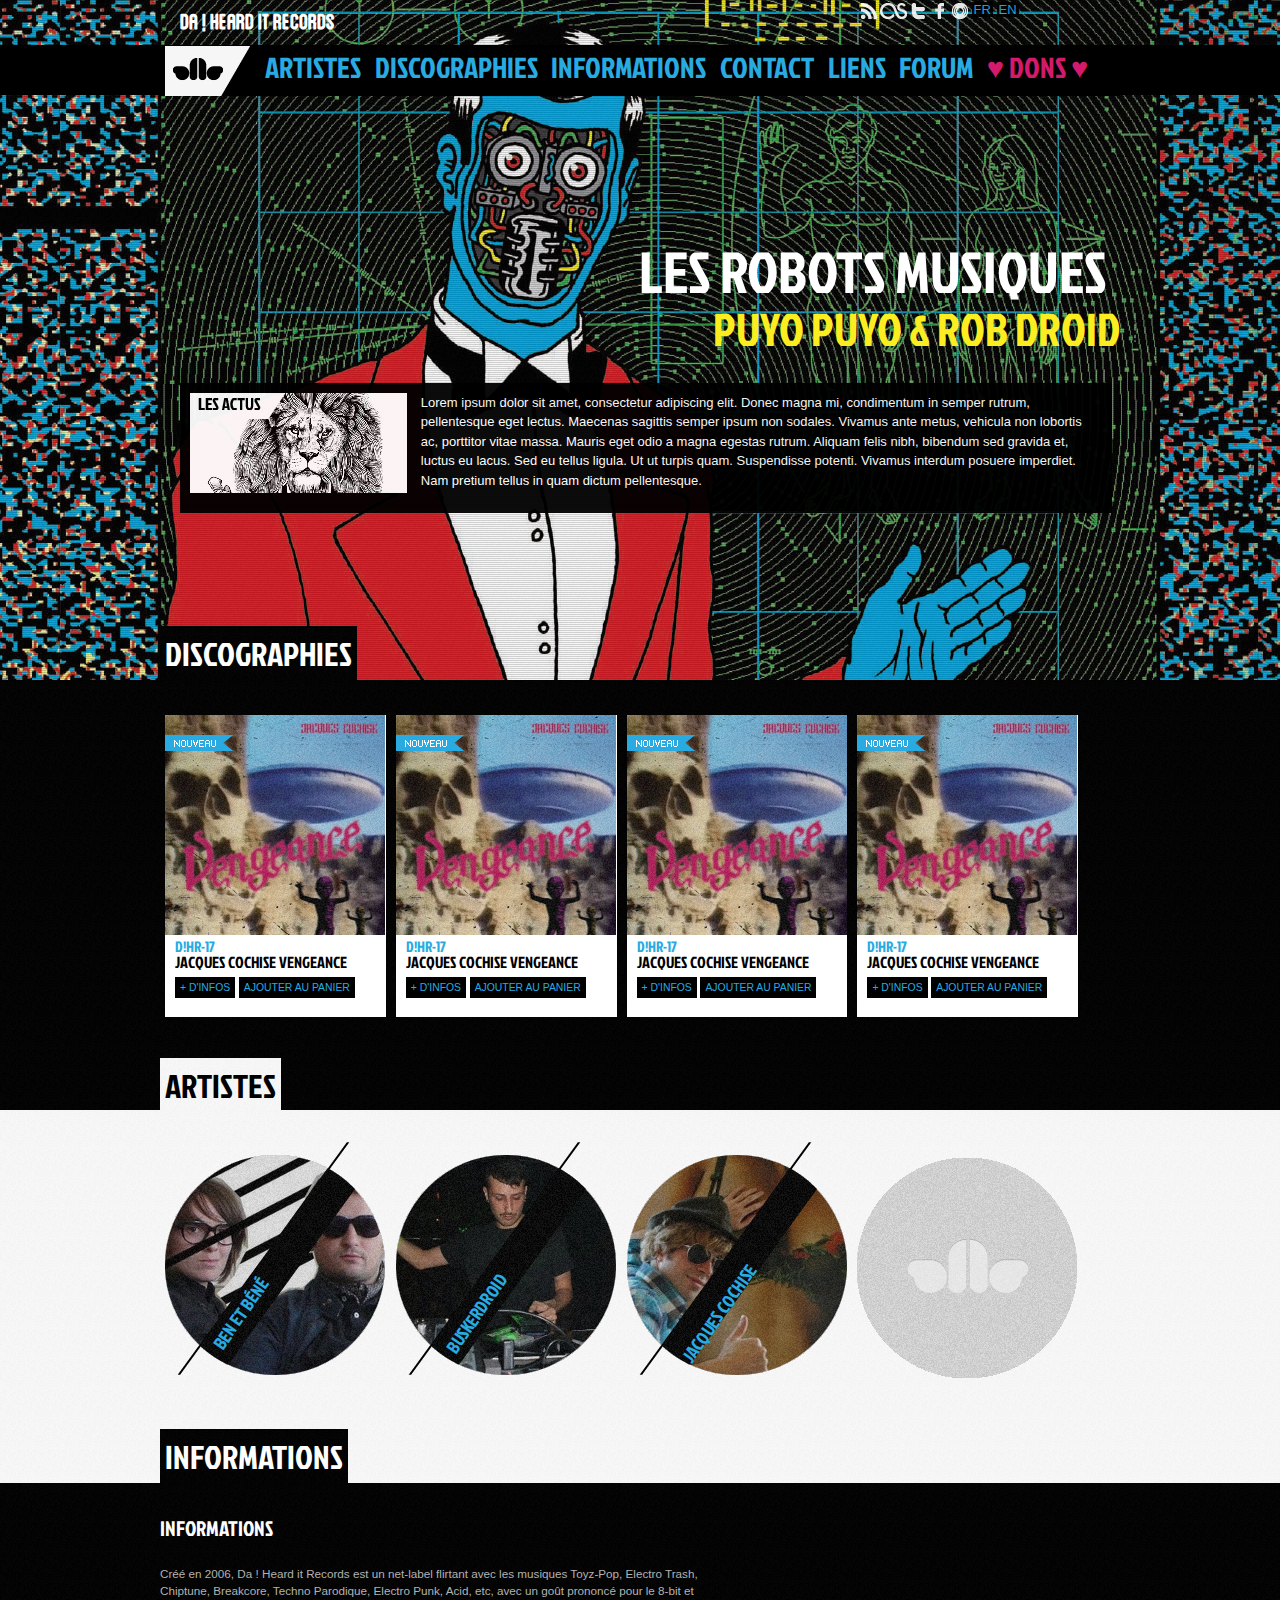
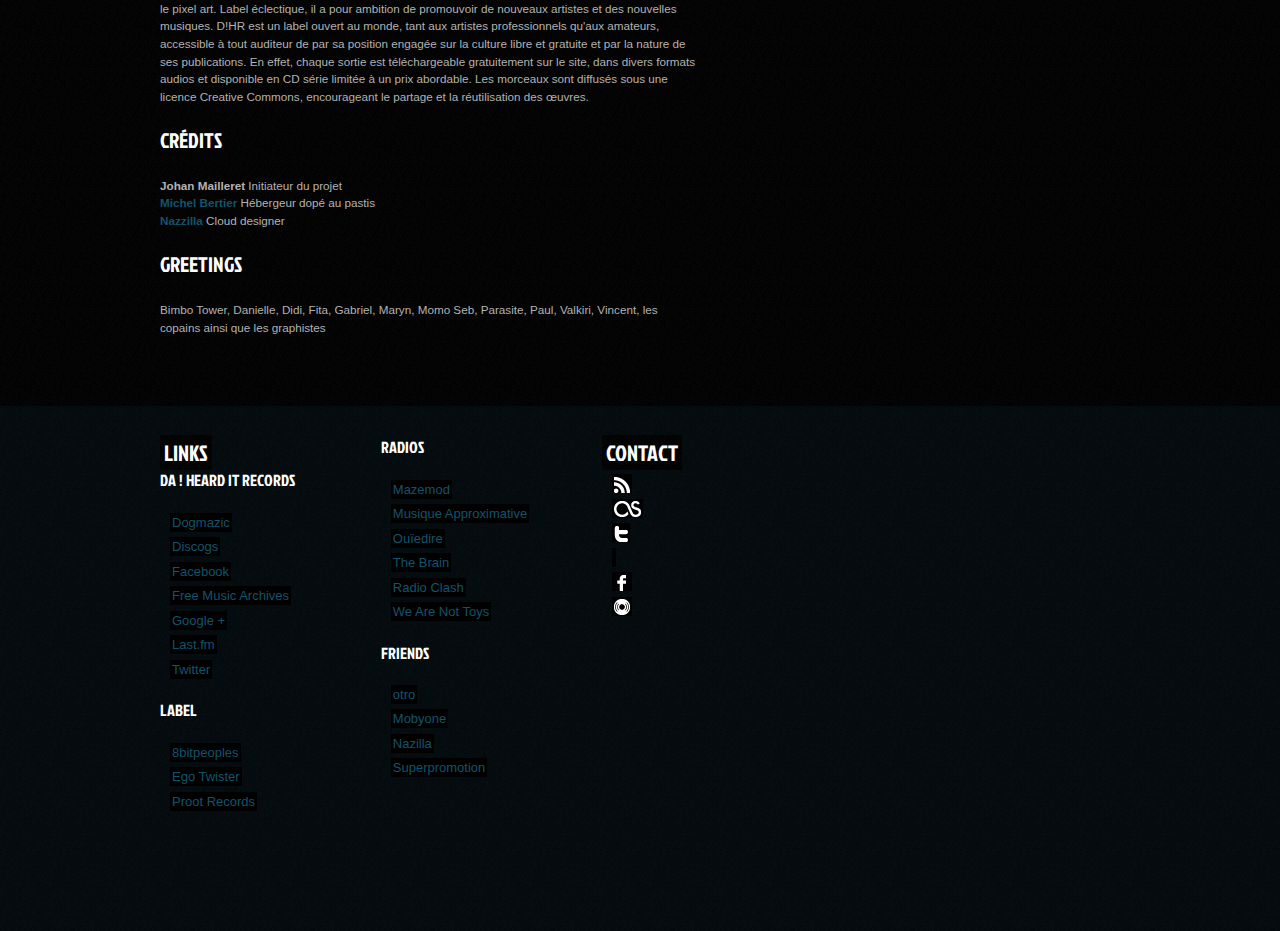
==== index.html @ 4c838727 "first_upload" ====
<!doctype html>
<!--[if lt IE 7]> <html class="no-js ie6 oldie" lang="en"> <![endif]-->
<!--[if IE 7]>    <html class="no-js ie7 oldie" lang="en"> <![endif]-->
<!--[if IE 8]>    <html class="no-js ie8 oldie" lang="en"> <![endif]-->
<!--[if gt IE 8]><!--> <html class="no-js" lang="en"> <!--<![endif]-->
<head>
	<meta charset="utf-8">
	<meta http-equiv="X-UA-Compatible" content="IE=edge,chrome=1">

	<title>Da ! Heard It Records</title>
	<meta name="description" content="">
	<meta name="author" content="">

	<meta name="viewport" content="width=device-width,initial-scale=1">

	<link rel="stylesheet" type="text/css" media="all" href="css/lib/960.gs/reset.css" />
	<link rel="stylesheet" type="text/css" media="all" href="css/lib/960.gs/text.css" />
	<link rel="stylesheet" type="text/css" media="all" href="css/lib/960.gs/fluid_grid.css" />

	<link rel="stylesheet" href="css/ananas.css">
	
	<link href='http://fonts.googleapis.com/css?family=Jockey+One' rel='stylesheet' type='text/css'>

	 <!-- prefix-free -->
    <script src="js/prefixfree.min.js"></script>

	<script src="js/libs/modernizr-2.0.6.min.js"></script>
</head>
<body>


<div class="container_12">

	<div class="grid_12 header">
		<span class="calque_header"></span>
		<div class="header_content">
			<div class="grid_9 upnav alpha">
				<h1 class="dhr"><a href="">da ! heard it records</a></h1>
			</div> <!-- .grid_9 -->
			<div class="grid_3 omega" >
				<ul class="icon">
					<li><a href=""><img src="pics/icon/img-rss.png" alt="" /></a></li>
					<li><a href=""><img src="pics/icon/img-lastfm.png" alt="" /></a></li>
					<li><a href=""><img src="pics/icon/img-twitter.png" alt="" /></a></li>
					<li><a href=""><img src="pics/icon/img-vimeo.png" alt="" /></a></li>
					<li><a href=""><img src="pics/icon/img-facebook.png" alt="" /></a></li>
					<li><a href=""><img src="pics/icon/img-panier.png" alt="" /></a></li>
					<li class="lang"><a href="">FR</a></li>
					<li class="lang"><a href="">EN</a></li>
				</ul>
			</div><!-- .grid_3 -->
		</div><!-- end of header_content -->

				<div class="clear"></div><!-- end of clear -->

			<div class="grid_12 navbar">
				<div class="navbar_content">
					<ul>
						<li><a href="">	<img src="pics/logo/logo-dhr.png" alt="logo" />	</li>
						<li><a href="">Artistes</a></li>
						<li><a href="">Discographies</a></li>
						<li><a href="">Informations</a></li>
						<li><a href="">Contact</a></li>
						<li><a href="">Liens</a></li>
						<li><a href="">Forum</a></li>
						<li class="donate"><a href="">&hearts; Dons &hearts; </a></li>
					</ul>
				</div><!-- end of .navbar_content -->

				<div class="grid_12 big_news">
					<div class="header_content">
						<h1><a href="">Les Robots Musiques</a></h1>
						<h2><a href="">Puyo Puyo &amp; Rob Droid</a></h2>
					</div><!-- header_content -->
				</div><!-- end of big_news -->
					<div class="header_content">

				<div class="grid_3 pics_micronews">

				<p><a href=""><img src="pics/micronews/1.jpg" alt="" /></a></p>
				</div><!-- end of pics_micronews -->

				<div class="grid_9 descr_micronews">
				<p>Lorem ipsum dolor sit amet, consectetur adipiscing elit. Donec magna mi, condimentum in semper rutrum, pellentesque eget lectus. Maecenas sagittis semper ipsum non sodales. Vivamus ante metus, vehicula non lobortis ac, porttitor vitae massa. Mauris eget odio a magna egestas rutrum. Aliquam felis nibh, bibendum sed gravida et, luctus eu lacus. Sed eu tellus ligula. Ut ut turpis quam. Suspendisse potenti. Vivamus interdum posuere imperdiet. Nam pretium tellus in quam dictum pellentesque.
				</p>
				</div><!-- end of descr_micronews -->
					</div><!-- header_content -->

			</div><!-- end of grid_11 .navbar -->
	</div> <!-- end of header -->

<div class="clear"></div> 

	<div class="grid_12 category_releases">
		<div class="category_content">
			<h1>Discographies</h1>
		</div><!-- end of category contents -->	
	</div><!-- end of category -->

<div class="clear"></div> 

<div class="grid_12 discogs">			  
	<div class="discogs_content">
		<div class="grid_3 discogs_show alpha">
			 <span class="calque_releases"> </span>
			<img src="pics/icon/nouveau.png" alt="" class="newrelease"/>	
			<img src="pics/artwork/thumb_01.png" alt=""/>
		<h1><a href="">D!HR-17</a></h1>
		<h2><a href="">Jacques Cochise Vengeance</a></h2>
			<ul class="button">
				<li><a href="">+ D'infos</a></li>
				<li><a href="">Ajouter Au Panier</a></li>
			</ul>
		</div><!-- end of grid_3 .release -->

		<div class="grid_3 discogs_show alpha">
     		<span class="calque_releases"> </span>
			<img src="pics/icon/nouveau.png" alt="" class="newrelease"/>	
			<img src="pics/artwork/thumb_01.png" alt=""/>
		<h1><a href="">D!HR-17</a></h1>
		<h2><a href="">Jacques Cochise Vengeance</a></h2>
			<ul class="button">
				<li><a href="">+ D'infos</a></li>
				<li><a href="">Ajouter Au Panier</a></li>
			</ul>
		</div><!-- end of grid_3 .release -->

		<div class="grid_3 discogs_show alpha">
     		<span class="calque_releases"> </span>
			<img src="pics/icon/nouveau.png" alt="" class="newrelease"/>	
			<img src="pics/artwork/thumb_01.png" alt=""/>
		<h1><a href="">D!HR-17</a></h1>
		<h2><a href="">Jacques Cochise Vengeance</a></h2>
			<ul class="button">
				<li><a href="">+ D'infos</a></li>
				<li><a href="">Ajouter Au Panier</a></li>
			</ul>
		</div><!-- end of grid_3 .release -->
		<div class="grid_3 discogs_show alpha">
     		 <span class="calque_releases"> </span>
			<img src="pics/icon/nouveau.png" alt="" class="newrelease"/>	
			<img src="pics/artwork/thumb_01.png" alt=""/>
		<h1><a href="">D!HR-17</a></h1>
		<h2><a href="">Jacques Cochise Vengeance</a></h2>
			<ul class="button">
				<li><a href="">+ D'infos</a></li>
				<li><a href="">Ajouter Au Panier</a></li>
			</ul>
		</div><!-- end of grid_3 .release -->

	</div><!-- end of discogs_content -->
</div><!-- end of discogs -->


<div class="grid_12 category_artists">
	<div class="category_content">
		<h1>Artistes</h1>
	</div><!-- end of category_contents -->	
</div><!-- end of category -->

<div class="grid_12 artists">
	<div class="artists_content">
		<div class="grid_3 artists_show">
 			<span class="calque_artists"> </span>
			<img src="pics/artists/benetbene.jpg" alt="" class="artists_photos" />
			<p class="artists_title"><a href="">Ben Et Béné</a></p>
		</div><!-- end of grid_3 -->

		<div class="grid_3 artists_show">
 			<span class="calque_artists"> </span>
			<img src="pics/artists/buskerdroid.jpg" alt="" class="artists_photos" />
			<p class="artists_title"><a href="">Buskerdroid</a></p>
		</div><!-- end of grid_3 -->

		<div class="grid_3 artists_show">
 			<span class="calque_artists"> </span>
			<img src="pics/artists/cochise.jpg" alt="" class="artists_photos" />
			<p class="artists_title"><a href="">Jacques Cochise</a></p>
		</div><!-- end of grid_3 -->

		<div class="grid_3 artists_show">
 		 			<img src="pics/artists/img-artist-default.png" alt=""   />
		</div><!-- end of grid_3 -->
	</div><!-- enf of artists content -->
</div><!-- end of artists -->


<div class="grid_12 category_infos">
	<div class="category_content">
		<h1>Informations</h1>
	</div><!-- end of category_contents -->	
</div><!-- end of category -->

<div class="grid_12 infos">
	
	<div class="infos_content">

	<div class="grid_7 infos_descr">
		<h1>Informations</h1>
			<p>
				Créé en 2006, Da ! Heard it Records est un net-label flirtant avec les musiques Toyz-Pop, Electro Trash, Chiptune, Breakcore, Techno Parodique, Electro Punk, Acid, etc, avec un goût prononcé pour le 8-bit et le pixel art.
Label éclectique, il a pour ambition de promouvoir de nouveaux artistes et des nouvelles musiques. D!HR est un label ouvert au monde, tant aux artistes professionnels qu'aux amateurs, accessible à tout auditeur de par sa position engagée sur la culture libre et gratuite et par la nature de ses publications.
En effet, chaque sortie est téléchargeable gratuitement sur le site, dans divers formats audios et disponible en CD série limitée à un prix abordable. Les morceaux sont diffusés sous une licence Creative Commons, encourageant le partage et la réutilisation des œuvres.

			</p>
	
		<h2>Crédits</h2>
			<ul>
				<li><strong>Johan Mailleret</strong> Initiateur du projet  </li>
				<li><strong><a href="http://pastis-hosting.net">Michel Bertier</a></strong> H&eacute;bergeur dopé au pastis </li>
				<li><strong><a href="http://www.nazzilla">Nazzilla</a></strong> Cloud designer</li>
			</ul>
		<h3>Greetings</h3>
		<p>Bimbo Tower, Danielle, Didi, Fita, Gabriel, Maryn, Momo Seb, Parasite, Paul, Valkiri, Vincent, les copains ainsi que les graphistes
		</p>
			</div><!-- end of .infos_descr -->

		<div class="grid_5 infos_vids">
			<iframe src="http://player.vimeo.com/video/5997914?byline=0&amp;portrait=0" width="350" height="300" class="border-vids" frameborder="0"></iframe>
		</div><!-- end of infos_vids -->
	</div><!-- end of .infos-->
</div><!-- end of .infos content -->


<div class="grid_12 footer">
	
	<div class="footer_content">

	<div class="grid_3 links">

	<h1>Links</h1>
 	<h2>Da ! Heard It Records</h2>
 	
 	<ul>
 		<li><a href="">Dogmazic</a></li>
 		<li><a href="">Discogs</a></li>
 		<li><a href="">Facebook</a></li>
 		<li><a href="">Free Music Archives</a></li>
 		<li><a href="">Google +</a></li>
 		<li><a href="">Last.fm</a></li>
 		<li><a href="">Twitter</a></li>
 	</ul>
    
     	<h2>Label</h2>
 	
 	<ul>
 		<li><a href="">8bitpeoples</a></li>
 		<li><a href="">Ego Twister </a></li>
 		<li><a href="">Proot Records</a></li>
 	
 	</ul>

	</div><!-- end of links -->

	<div class="grid_3 links">

 	<h2>Radios</h2>
 	
 	<ul>
 		<li><a href="">Mazemod</a></li>
 		<li><a href="">Musique Approximative</a></li>
 		<li><a href="">Ouïedire</a></li>
 		<li><a href="">The Brain</a></li>
 		<li><a href="">Radio Clash</a></li>
 		<li><a href="">We Are Not Toys</a></li>
 	</ul>
    
     	<h2>Friends</h2>
 	
 	<ul>
 		<li><a href="">otro</a></li>
 		<li><a href="">Mobyone</a></li>
 		<li><a href="">Nazilla </a></li>
 		<li><a href="">Superpromotion </a></li>
 	</ul>

	</div><!-- end of links -->

	<div class="grid_6 contact">
 	<h1>Contact</h1>
 	<ul class="footer_icon">
					<li><a href=""><img src="pics/icon/img-rss.png" alt="" /></a></li>
					<li><a href=""><img src="pics/icon/img-lastfm.png" alt="" /></a></li>
					<li><a href=""><img src="pics/icon/img-twitter.png" alt="" /></a></li>
					<li><a href=""><img src="pics/icon/img-vimeo.png" alt="" /></a></li>
					<li><a href=""><img src="pics/icon/img-facebook.png" alt="" /></a></li>
					<li><a href=""><img src="pics/icon/img-panier.png" alt="" /></a></li>
			
				</ul>
	</div><!-- end of .contact -->


	</div><!-- end of .footer_content -->
</div><!-- end of footer -->

</div><!-- end of container 12s -->

				  				  
</div>
<script src="//ajax.googleapis.com/ajax/libs/jquery/1.7.1/jquery.min.js"></script>
<script>window.jQuery || document.write('<script src="js/libs/jquery-1.7.1.min.js"><\/script>')</script>

<!-- scripts concatenated and minified via ant build script-->
<script src="js/plugins.js"></script>
<script src="js/script.js"></script>
<!-- end scripts-->

<script>
	var _gaq=[['_setAccount','UA-XXXXX-X'],['_trackPageview']]; // Change UA-XXXXX-X to be your site's ID
	(function(d,t){var g=d.createElement(t),s=d.getElementsByTagName(t)[0];g.async=1;
	g.src=('https:'==location.protocol?'//ssl':'//www')+'.google-analytics.com/ga.js';
	s.parentNode.insertBefore(g,s)}(document,'script'));
</script>

<!--[if lt IE 7 ]>
	<script src="//ajax.googleapis.com/ajax/libs/chrome-frame/1.0.2/CFInstall.min.js"></script>
	<script>window.attachEvent("onload",function(){CFInstall.check({mode:"overlay"})})</script>
<![endif]-->

</body>
</html>
---- css/lib/960.gs/text.css ----
/*
  960 Grid System ~ Text CSS.
  Learn more ~ http://960.gs/

  Licensed under GPL and MIT.
*/

/* `Basic HTML
----------------------------------------------------------------------------------------------------*/

body {
  font: 13px/1.5 'Helvetica Neue', Arial, 'Liberation Sans', FreeSans, sans-serif;
}

pre,
code {
  font-family: 'DejaVu Sans Mono', Menlo, Consolas, monospace;
}

hr {
  border: 0 #ccc solid;
  border-top-width: 1px;
  clear: both;
  height: 0;
}

/* `Headings
----------------------------------------------------------------------------------------------------*/

h1 {
  font-size: 25px;
}

h2 {
  font-size: 23px;
}

h3 {
  font-size: 21px;
}

h4 {
  font-size: 19px;
}

h5 {
  font-size: 17px;
}

h6 {
  font-size: 15px;
}

/* `Spacing
----------------------------------------------------------------------------------------------------*/

ol {
  list-style: decimal;
}

ul {
  list-style: disc;
}

li {
  margin-left: 30px;
}

p,
dl,
hr,
h1,
h2,
h3,
h4,
h5,
h6,
ol,
ul,
pre,
table,
address,
fieldset,
figure {
  margin-bottom: 20px;
}
---- css/lib/960.gs/fluid_grid.css ----
/*
	Variable Grid System (Fluid Version).
	Learn more ~ http://www.spry-soft.com/grids/
	Based on 960 Grid System - http://960.gs/ & 960 Fluid - http://www.designinfluences.com/

	Licensed under GPL and MIT.
*/


/* Containers
----------------------------------------------------------------------------------------------------*/
.container_12 {
	width: 100%;
	margin-left: 0%;
	margin-right: 0%;
}

/* Grid >> Global
----------------------------------------------------------------------------------------------------*/

.grid_1,
.grid_2,
.grid_3,
.grid_4,
.grid_5,
.grid_6,
.grid_7,
.grid_8,
.grid_9,
.grid_10,
.grid_11,
.grid_12 {
	display:inline;
	float: left;
	position: relative;
margin-left:0;
margin-right:0;}

/* Grid >> Children (Alpha ~ First, Omega ~ Last)
----------------------------------------------------------------------------------------------------*/

.alpha {
	margin-left: 0;
}

.omega {
	margin-right: 0;
}

/* Grid >> 12 Columns
----------------------------------------------------------------------------------------------------*/


.container_12 .grid_1 {
	width:6.333%;
}

.container_12 .grid_2 {
	width:14.667%;
}

.container_12 .grid_3 {
	width:23.0%;
}

.container_12 .grid_4 {
	width:31.333%;
}

.container_12 .grid_5 {
	width:39.667%;
}

.container_12 .grid_6 {
	width:48.0%;
}

.container_12 .grid_7 {
	width:56.333%;
}

.container_12 .grid_8 {
	width:64.667%;
}

.container_12 .grid_9 {
	width:73.0%;
}

.container_12 .grid_10 {
	width:81.333%;
}

.container_12 .grid_11 {
	width:89.667%;
}

.container_12 .grid_12 {
	width:100%;
}



/* Prefix Extra Space >> 12 Columns
----------------------------------------------------------------------------------------------------*/


.container_12 .prefix_1 {
	padding-left:8.333%;
}

.container_12 .prefix_2 {
	padding-left:16.667%;
}

.container_12 .prefix_3 {
	padding-left:25.0%;
}

.container_12 .prefix_4 {
	padding-left:33.333%;
}

.container_12 .prefix_5 {
	padding-left:41.667%;
}

.container_12 .prefix_6 {
	padding-left:50.0%;
}

.container_12 .prefix_7 {
	padding-left:58.333%;
}

.container_12 .prefix_8 {
	padding-left:66.667%;
}

.container_12 .prefix_9 {
	padding-left:75.0%;
}

.container_12 .prefix_10 {
	padding-left:83.333%;
}

.container_12 .prefix_11 {
	padding-left:91.667%;
}



/* Suffix Extra Space >> 12 Columns
----------------------------------------------------------------------------------------------------*/


.container_12 .suffix_1 {
	padding-right:8.333%;
}

.container_12 .suffix_2 {
	padding-right:16.667%;
}

.container_12 .suffix_3 {
	padding-right:25.0%;
}

.container_12 .suffix_4 {
	padding-right:33.333%;
}

.container_12 .suffix_5 {
	padding-right:41.667%;
}

.container_12 .suffix_6 {
	padding-right:50.0%;
}

.container_12 .suffix_7 {
	padding-right:58.333%;
}

.container_12 .suffix_8 {
	padding-right:66.667%;
}

.container_12 .suffix_9 {
	padding-right:75.0%;
}

.container_12 .suffix_10 {
	padding-right:83.333%;
}

.container_12 .suffix_11 {
	padding-right:91.667%;
}



/* Push Space >> 12 Columns
----------------------------------------------------------------------------------------------------*/


.container_12 .push_1 {
	left:8.333%;
}

.container_12 .push_2 {
	left:16.667%;
}

.container_12 .push_3 {
	left:25.0%;
}

.container_12 .push_4 {
	left:33.333%;
}

.container_12 .push_5 {
	left:41.667%;
}

.container_12 .push_6 {
	left:50.0%;
}

.container_12 .push_7 {
	left:58.333%;
}

.container_12 .push_8 {
	left:66.667%;
}

.container_12 .push_9 {
	left:75.0%;
}

.container_12 .push_10 {
	left:83.333%;
}

.container_12 .push_11 {
	left:91.667%;
}



/* Pull Space >> 12 Columns
----------------------------------------------------------------------------------------------------*/


.container_12 .pull_1 {
	left:-8.333%;
}

.container_12 .pull_2 {
	left:-16.667%;
}

.container_12 .pull_3 {
	left:-25.0%;
}

.container_12 .pull_4 {
	left:-33.333%;
}

.container_12 .pull_5 {
	left:-41.667%;
}

.container_12 .pull_6 {
	left:-50.0%;
}

.container_12 .pull_7 {
	left:-58.333%;
}

.container_12 .pull_8 {
	left:-66.667%;
}

.container_12 .pull_9 {
	left:-75.0%;
}

.container_12 .pull_10 {
	left:-83.333%;
}

.container_12 .pull_11 {
	left:-91.667%;
}




/* Clear Floated Elements
----------------------------------------------------------------------------------------------------*/

/* http://sonspring.com/journal/clearing-floats */

.clear {
	clear: both;
	display: block;
	overflow: hidden;
	visibility: hidden;
	width: 0;
	height: 0;
}

/* http://perishablepress.com/press/2008/02/05/lessons-learned-concerning-the-clearfix-css-hack */

.clearfix:after {
	clear: both;
	content: ' ';
	display: block;
	font-size: 0;
	line-height: 0;
	visibility: hidden;
	width: 0;
	height: 0;
}

.clearfix {
	display: inline-block;
}

* html .clearfix {
	height: 1%;
}

.clearfix {
	display: block;
}
---- css/ananas.css ----
@font-face {
  font-family: 'Blanch Caps';
  src: url('../typo/blanch_caps.ttf');
}

body {
  padding:0px;

}

/*
 * Template 
 **********************/

.header 
 {
  background-image:url("../pics/bg_header/01.jpg");
  background-position: center center;
  background-repeat: repeat;
  width: 100%;
  height:680px;
 }
 
 .calque_header
 {
  background-image:url("../pics/pattern/pat-header.png");
  background-repeat: repeat;
  width: 100%;
  height:680px;
    position:absolute;

 }

.discogs
 {
   background-image:url(../pics/pattern/pat-bg.png);
   background-repeat:repeat;
   background-color:#000;
   padding:30px 0px 40px 0px;
  }


 .artists
 {
 background-image:url(../pics/pattern/pat-bg.png);
 background-repeat:repeat;
 background-color:#fff;
 padding:30px 0px 100px 0px;
 }
 .infos
 {
 background-image:url(../pics/pattern/pat-bg.png);
 background-repeat:repeat;
 background-color:#000;
padding:30px 0px 50px 0px;
 }


 .footer
  {
 background-image:url(../pics/pattern/pat-foot.png);
 background-repeat:repeat;
 background-color:#000;
padding:30px 0px 100px 0px;
 }

 .discogs_content, .artists_content,  .header_content, .category_content,.navbar_content,.infos_content,.footer_content
{
  width:960px;
  margin-left: auto;
  margin-right: auto;
} 


/*
 * NAVBAR 
 *******************************/
 /* upnav */
.icon li 
 {
  display:inline;
  padding:0px;
  margin:0px;
  opacity:0.9;
 }
.icon li:hover {opacity:1;}

 ul.icon 
 {
  margin-top:10px;
    display:inline;

 }

.upnav a 
 {
  color:#FFF;
  text-decoration:none;
  margin-bottom:-10px;
  font-family: arial, verdana, sans-serif;
 }

.upnav h1 a
 {
  font-family: 'Blanch Caps', sans-serif;
  color:#FFF;
  font-size:1.2em;
  margin-left:20px;
 }

.lang 
 {
 background-color:#000;
 }
 
.lang a 
 {
 color: #29ABE2;
 text-decoration:none;
  padding:2px;

 }
 
.navbar 
  {
    width:100%!important;
    background-color:#000;
    height:50px;
    margin-top:-20px;
  }

.navbar ul 
 {
  background-color:#000;
 }
  
.navbar li
 {
  color:#29ABE2;
  font-size:2.25em;
  list-style-type:none;
  display:inline;
  margin:5px;
   font-family: 'Jockey One', sans-serif;

 }

.navbar a 
 {
  color:#29ABE2;
  text-decoration:none;
  text-transform:uppercase;
 }
 
.logo
 {
margin:0 ;
padding:0;  background-color:#000;
 }
 
.donate 
{
}
.donate a
 {
  color:#ea1D78;
  opacity:0.9;
 }
.donate a:hover  {opacity:1;}

/*
 *  BIG NEWS
 *************************/
 
 .big_news 
 {
 font-family: 'Jockey One', sans-serif;
 text-align:right;
margin-top:112px;}

 .big_news a 
 {
 text-decoration:none;
 }

 .big_news h1 
 {margin-bottom:-20px; margin-right:13px!important;
}

 .big_news h1 a 
 {
 color:#FFF;
 font-size:2.3em;
 font-weight:lighter;
 }
 
 .big_news h2 a 
 {

 color:#fced20;
 font-size:2em;
  font-weight:lighter;

 }

/*
  * MICRONEWS
  *******************/
  
  .pics_micronews 
  {
  margin-left:20px;
  background-color:#000;
  opacity:0.95;
  padding:5px 5px 0px 5px;
  }

  .pics_micronews img 
  {
    margin:5px 5px 0px 5px;
  }
  
  .descr_micronews p
  {
  background-color:#000;
  opacity:0.95;
  color:#FFF;
  padding:10px;
  min-height:110px;
  }

/*
  * DISCOGS 
  ********************/

.category_artists
 {
  background-color:#000;
  background-image:url(../pics/pattern/pat-bg.png);
  background-repeat:repeat;
 }  

.category_releases,.category_infos  
  {
   background-color:transparent;
   margin-top:-50px!important;

  }

.category_artists h1,
.category_releases h1,
.category_infos h1
 {
   font-family: 'Jockey One', sans-serif;
   font-size:2.5em!important;
   font-weight:lighter;
   background-image:url(../pics/pattern/pat-bg.png);
   background-repeat:repeat;
   display:inline;
   padding:5px;
   text-transform:uppercase;
 }
  
.category_artists h1
  {
   background-color:#FFF;
   color:#000;
  }

.category_releases h1,
.category_infos h1
  {
   background-color:#000;
   color:#FFF;
  }

.discogs_show,.artists_show
 {
  font-weight:none;
    margin:5px;
 }
 .discogs_show
 {
    background-color:#FFF;

 }

.discogs_show h1 
 {
  padding:0px;
  margin:0px 0px -10px 0px;
 }
  
.newrelease 
 {
  background-repeat:no-repeat;
  height:16px;
  width:68px;
  position: absolute;
  margin-top:20px;
 }
  


.calque_releases
 {
  position:absolute;
  height:220px;
  width:220px;
  background-image:url("../pics/releases/img-release.png");
 }
 .calque_releases:hover
 {
    background-image:url("../pics/releases/img-release-hover.png");

 }

.discogs_show h1 
{  margin-top:-10px;
  padding:0px 0px 0px 10px;
}
.discogs_show h2 
{  margin-top:-20px;
  padding:0px 0px 0px 10px;
}

.discogs_show h1 a 
 {
  color:#29ABE2;
  text-decoration:none;
  font-size:0.6em;
  text-transform:uppercase;
  font-weight:normal;
   font-family: 'Jockey One', sans-serif;

 }
  
.discogs_show h2 a 
 {
  color:#000;
  text-decoration:none;
  font-size:0.7em;
  text-transform:uppercase;
  margin-top:-5px;
  font-weight:normal;
  font-family: 'Jockey One', sans-serif;

 }

ul.button 
 {
  margin-top:-20px;
  margin-left:10px;
 }
  
.button li
 {
   display:inline;
   padding:0px;
   margin:0px;
  }

.button li a 
 {
  background-color:#000;
  color:#29ABE2;
  text-decoration:none;
  padding:5px;
  font-weight:normal;
  font-size:0.8em;
  text-transform:uppercase;
 }

/* artists */

.artists_photos
  {
   border-radius:200px;
   margin-top:10px;
  }


.artists_title a
{
  color:#29ABE2; 
  text-transform:uppercase;
  text-decoration:none; 
}

p.artists_title 
  {
    position: absolute;
    font-size:1.4em;
    font-weight:lighter;
    font-family: 'Jockey One', sans-serif;
    margin-top:-75px;
    margin-left:35px;
    transform:rotate(-55deg);

  }

.calque_artists 
  {
    position:absolute;
    height:233px;
    width:220px;
    margin-top:-3px!important;
    background-image:url("../pics/artists/img-artist.png");
  }

.calque_artists:hover
  {
    background-image:url("../pics/artists/img-artist-hover.png");
  }

/* INFOS */
  
.infos_descr h1,
.infos_descr h2,
.infos_descr h3,
.infos_descr h4
{
  color:#FFF;
  font-family: 'Jockey One', sans-serif;
  font-size:1.8em;
font-weight:normal;
text-transform:uppercase;
}
.infos_descr 
{

  color:#b2b2b2;    font-family: "Arial", Helvetica, sans-serif;
  font-size:0.9em;
  text-align:left;
}
.infos_descr li 
{list-style-type:none;
  margin-left:0px;
}
.infos_descr a
{
  color:#12546c;
  text-decoration:none;
}
.infos_vids
{
 margin-left:20px;
}

/*
 * footer 
 *********************/

.footer_content h1, .footer_content h2 
{
  font-weight:normal;
  text-transform:uppercase;
  font-family: 'Jockey One', sans-serif;
  } 

  .footer_content h2
 {
  color:#FFF;
  font-size:1.2em;
 } 

 .footer_content h1 
 {
 color:#FFF;
 font-size:1.7em;
 background-color:#000;
    background-image:url(../pics/pattern/pat-bg.png);
   background-repeat:repeat;
   display:inline;
   padding:2px 4px 2px 4px;
 }

 .footer_content ul, li 
 {
  list-style-type:none;
 }

 .footer_content li 
{
    margin:5px 0px 5px 0px;
    padding-left:10px;
}
 .footer_content li a 
 {
  color:#12546C;
  background-color:#000;
  padding:2px;

  text-decoration:none;
 }
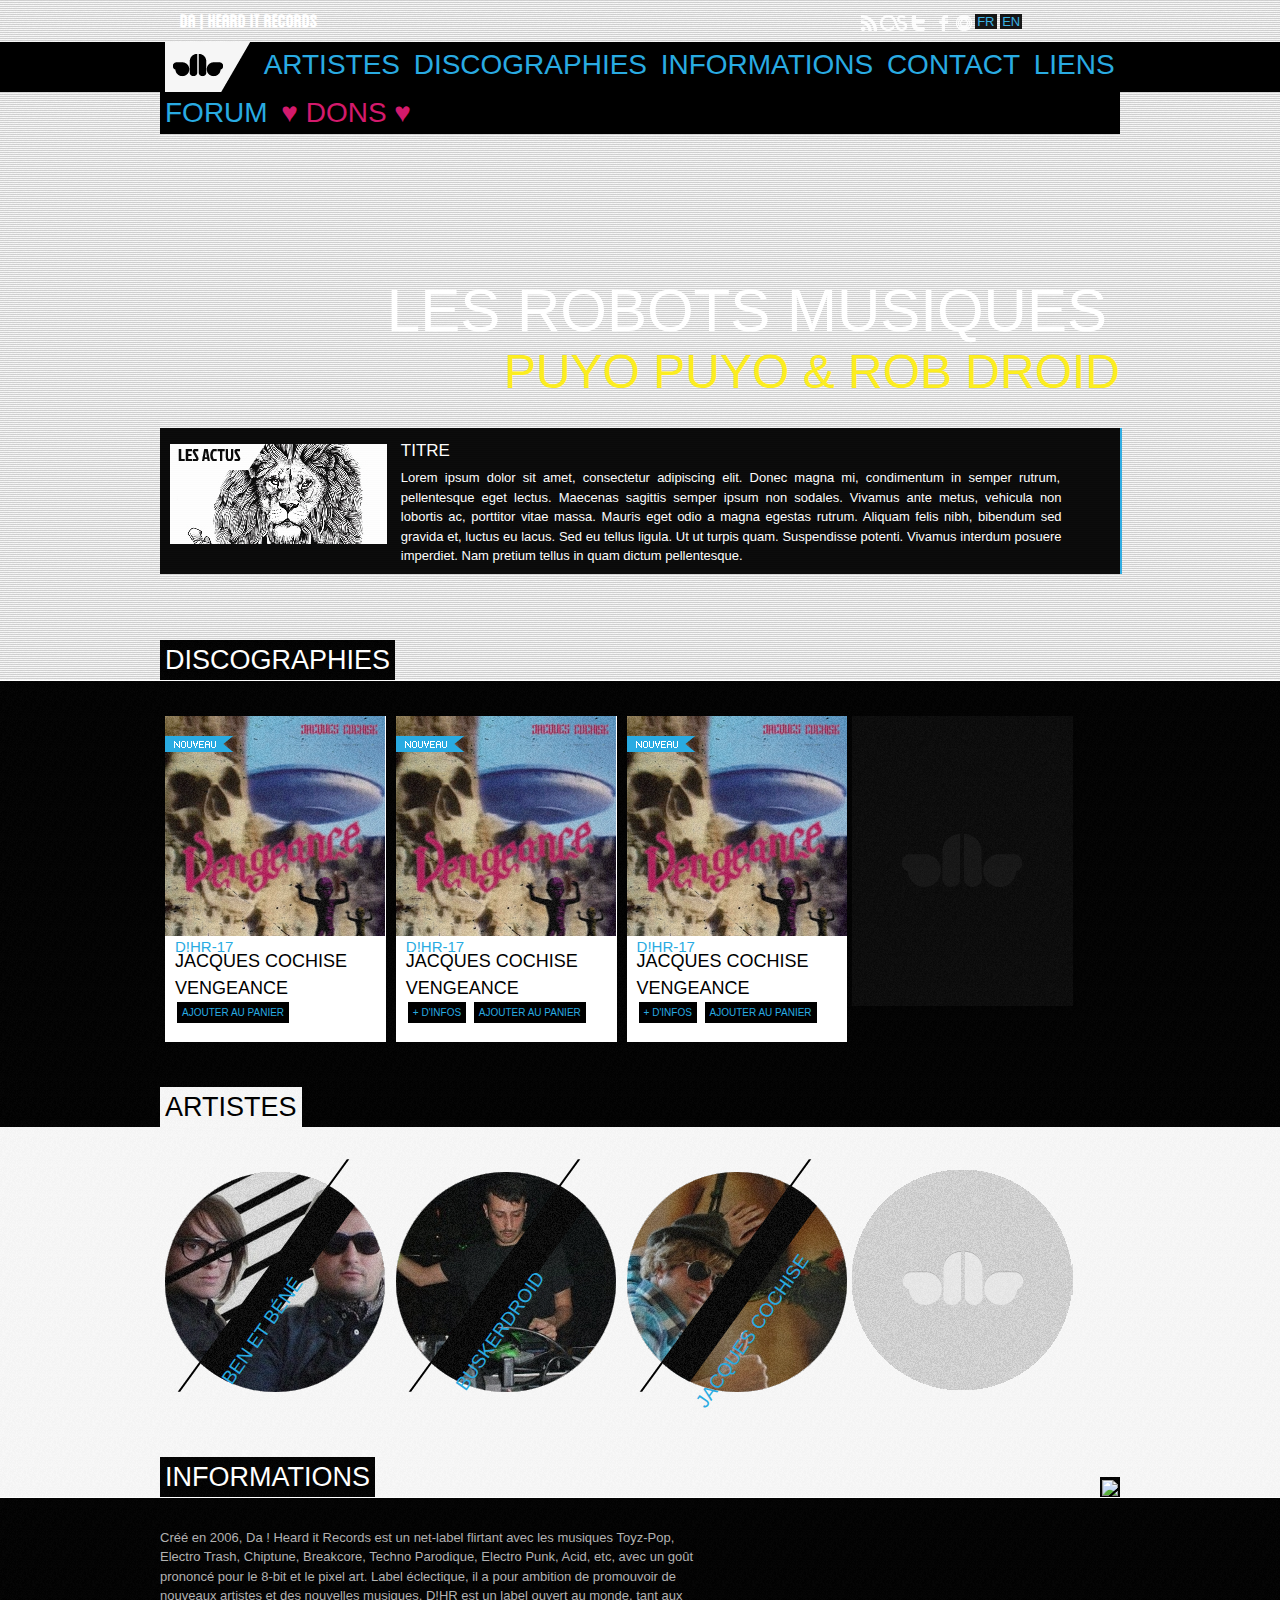
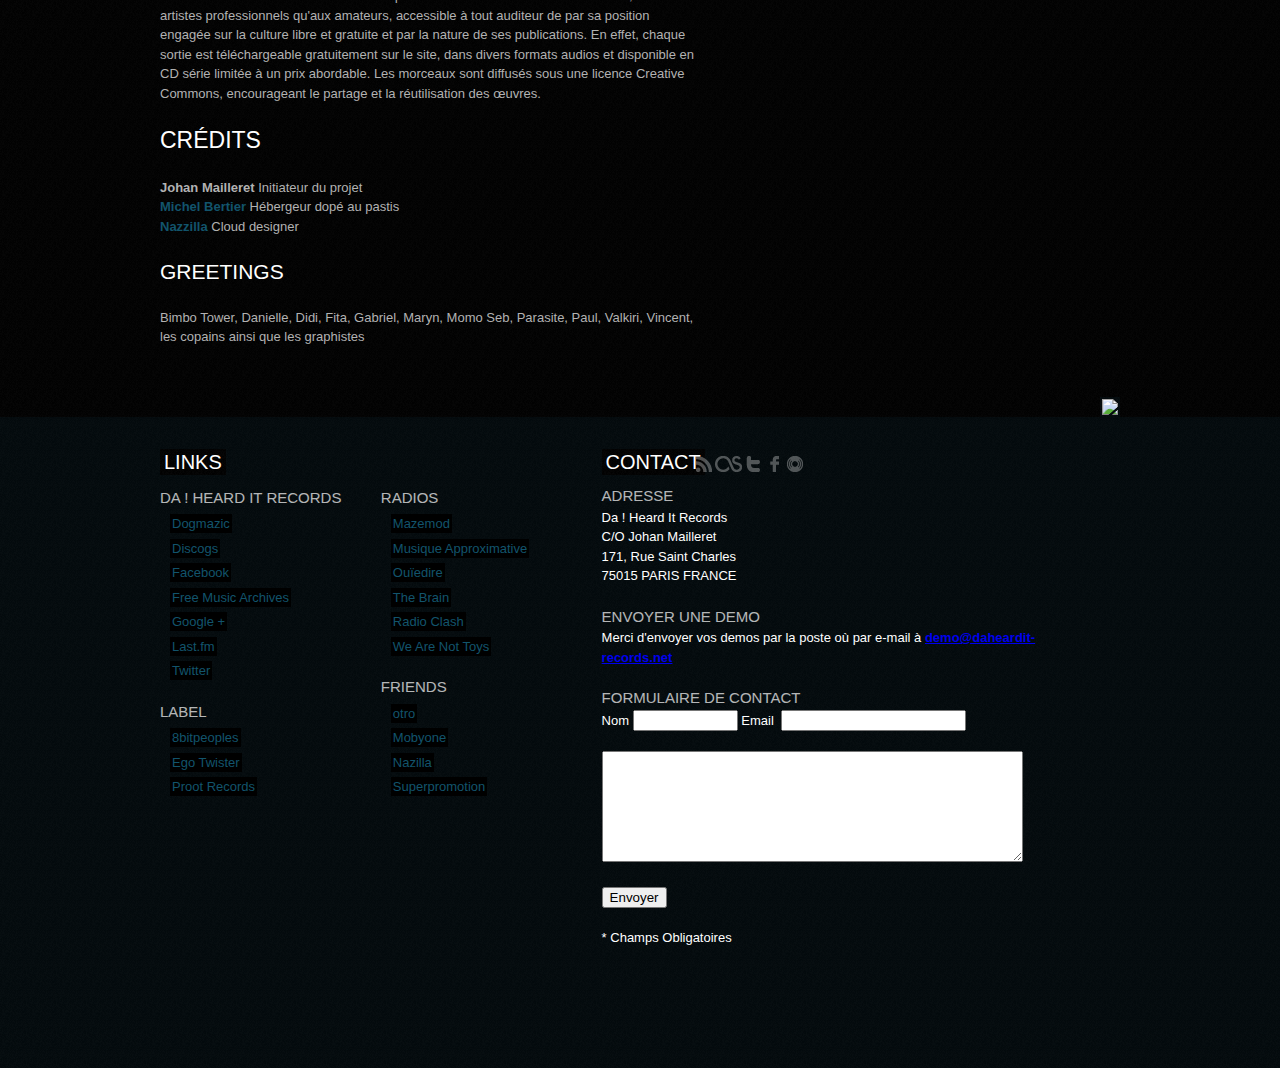
==== commit 0b1c197b: "new version" ====
--- a/index.html
+++ b/index.html
@@ -5,7 +5,7 @@
 <!--[if gt IE 8]><!--> <html class="no-js" lang="en"> <!--<![endif]-->
 <head>
 	<meta charset="utf-8">
-	<meta http-equiv="X-UA-Compatible" content="IE=edge,chrome=1">
+	<!-- <meta http-equiv="X-UA-Compatible" content="IE=edge,chrome=1"> -->
 
 	<title>Da ! Heard It Records</title>
 	<meta name="description" content="">
@@ -19,303 +19,344 @@
 
 	<link rel="stylesheet" href="css/ananas.css">
 	
-	<link href='http://fonts.googleapis.com/css?family=Jockey+One' rel='stylesheet' type='text/css'>
-
-	 <!-- prefix-free -->
-    <script src="js/prefixfree.min.js"></script>
-
-	<script src="js/libs/modernizr-2.0.6.min.js"></script>
+<!-- 	<link href='http://fonts.googleapis.com/css?family=Jockey+One' rel='stylesheet' type='text/css'>
+-->
+<!-- prefix-free -->
+<script src="js/prefixfree.min.js"></script>
+
+<script src="js/libs/modernizr-2.0.6.min.js"></script>
 </head>
 <body>
 
 
-<div class="container_12">
-
-	<div class="grid_12 header">
-		<span class="calque_header"></span>
-		<div class="header_content">
-			<div class="grid_9 upnav alpha">
-				<h1 class="dhr"><a href="">da ! heard it records</a></h1>
-			</div> <!-- .grid_9 -->
-			<div class="grid_3 omega" >
-				<ul class="icon">
-					<li><a href=""><img src="pics/icon/img-rss.png" alt="" /></a></li>
-					<li><a href=""><img src="pics/icon/img-lastfm.png" alt="" /></a></li>
-					<li><a href=""><img src="pics/icon/img-twitter.png" alt="" /></a></li>
-					<li><a href=""><img src="pics/icon/img-vimeo.png" alt="" /></a></li>
-					<li><a href=""><img src="pics/icon/img-facebook.png" alt="" /></a></li>
-					<li><a href=""><img src="pics/icon/img-panier.png" alt="" /></a></li>
-					<li class="lang"><a href="">FR</a></li>
-					<li class="lang"><a href="">EN</a></li>
-				</ul>
-			</div><!-- .grid_3 -->
-		</div><!-- end of header_content -->
-
-				<div class="clear"></div><!-- end of clear -->
-
-			<div class="grid_12 navbar">
-				<div class="navbar_content">
+	<div class="container_12" id="top">
+
+		<div class="grid_12 header">
+
+			<span class="header_calque"></span>
+			
+			<div class="header_content">
+
+				<div class="grid_9 header_nav_1 alpha">
+					<h1 class="header_title_dhr"><a href="">da ! heard it records</a></h1>
+				</div> <!-- .grid_9 -->
+				<div class="grid_3 header_nav_2 omega" >
+					<ul class="header_nav_2_icon">
+						<li><a href=""><img src="pics/icon/img-rss.png" alt="" /></a></li>
+						<li><a href=""><img src="pics/icon/img-lastfm.png" alt="" /></a></li>
+						<li><a href=""><img src="pics/icon/img-twitter.png" alt="" /></a></li>
+						<li><a href=""><img src="pics/icon/img-vimeo.png" alt="" /></a></li>
+						<li><a href=""><img src="pics/icon/img-google.png" alt="" /></a></li>
+						<li><a href=""><img src="pics/icon/img-facebook.png" alt="" /></a></li>
+						<li><a href=""><img src="pics/icon/img-panier.png" alt="" /></a></li>
+						<li class="header_nav_2_button_lang"><a href="">FR</a></li>
+						<li class="header_nav_2_button_lang"><a href="">EN</a></li>
+					</ul>
+				</div><!-- .grid_3 -->
+			</div><!-- end of header_content -->
+
+			<div class="clear"></div><!-- end of clear -->
+
+			<div class="grid_12 header_nav_3">
+				<div class="header_nav_3_content">
 					<ul>
-						<li><a href="">	<img src="pics/logo/logo-dhr.png" alt="logo" />	</li>
+						<li><a href="">	<img src="pics/logo/logo-dhr.png" alt="logo" /></a></li>
 						<li><a href="">Artistes</a></li>
 						<li><a href="">Discographies</a></li>
 						<li><a href="">Informations</a></li>
 						<li><a href="">Contact</a></li>
 						<li><a href="">Liens</a></li>
 						<li><a href="">Forum</a></li>
-						<li class="donate"><a href="">&hearts; Dons &hearts; </a></li>
+						<li class="header_nav_3_button_donate"><a href="">&hearts; Dons &hearts; </a></li>
 					</ul>
-				</div><!-- end of .navbar_content -->
-
-				<div class="grid_12 big_news">
-					<div class="header_content">
+				</div><!-- end of header_nav_3_content -->
+
+				<div class="grid_12 header_news_1">
+					<div class="header_news_1_content">
 						<h1><a href="">Les Robots Musiques</a></h1>
 						<h2><a href="">Puyo Puyo &amp; Rob Droid</a></h2>
-					</div><!-- header_content -->
-				</div><!-- end of big_news -->
-					<div class="header_content">
-
-				<div class="grid_3 pics_micronews">
-
-				<p><a href=""><img src="pics/micronews/1.jpg" alt="" /></a></p>
-				</div><!-- end of pics_micronews -->
-
-				<div class="grid_9 descr_micronews">
-				<p>Lorem ipsum dolor sit amet, consectetur adipiscing elit. Donec magna mi, condimentum in semper rutrum, pellentesque eget lectus. Maecenas sagittis semper ipsum non sodales. Vivamus ante metus, vehicula non lobortis ac, porttitor vitae massa. Mauris eget odio a magna egestas rutrum. Aliquam felis nibh, bibendum sed gravida et, luctus eu lacus. Sed eu tellus ligula. Ut ut turpis quam. Suspendisse potenti. Vivamus interdum posuere imperdiet. Nam pretium tellus in quam dictum pellentesque.
-				</p>
-				</div><!-- end of descr_micronews -->
-					</div><!-- header_content -->
-
-			</div><!-- end of grid_11 .navbar -->
-	</div> <!-- end of header -->
-
-<div class="clear"></div> 
-
-	<div class="grid_12 category_releases">
-		<div class="category_content">
-			<h1>Discographies</h1>
-		</div><!-- end of category contents -->	
-	</div><!-- end of category -->
-
-<div class="clear"></div> 
-
-<div class="grid_12 discogs">			  
-	<div class="discogs_content">
-		<div class="grid_3 discogs_show alpha">
-			 <span class="calque_releases"> </span>
-			<img src="pics/icon/nouveau.png" alt="" class="newrelease"/>	
-			<img src="pics/artwork/thumb_01.png" alt=""/>
-		<h1><a href="">D!HR-17</a></h1>
-		<h2><a href="">Jacques Cochise Vengeance</a></h2>
-			<ul class="button">
-				<li><a href="">+ D'infos</a></li>
-				<li><a href="">Ajouter Au Panier</a></li>
-			</ul>
-		</div><!-- end of grid_3 .release -->
-
-		<div class="grid_3 discogs_show alpha">
-     		<span class="calque_releases"> </span>
-			<img src="pics/icon/nouveau.png" alt="" class="newrelease"/>	
-			<img src="pics/artwork/thumb_01.png" alt=""/>
-		<h1><a href="">D!HR-17</a></h1>
-		<h2><a href="">Jacques Cochise Vengeance</a></h2>
-			<ul class="button">
-				<li><a href="">+ D'infos</a></li>
-				<li><a href="">Ajouter Au Panier</a></li>
-			</ul>
-		</div><!-- end of grid_3 .release -->
-
-		<div class="grid_3 discogs_show alpha">
-     		<span class="calque_releases"> </span>
-			<img src="pics/icon/nouveau.png" alt="" class="newrelease"/>	
-			<img src="pics/artwork/thumb_01.png" alt=""/>
-		<h1><a href="">D!HR-17</a></h1>
-		<h2><a href="">Jacques Cochise Vengeance</a></h2>
-			<ul class="button">
-				<li><a href="">+ D'infos</a></li>
-				<li><a href="">Ajouter Au Panier</a></li>
-			</ul>
-		</div><!-- end of grid_3 .release -->
-		<div class="grid_3 discogs_show alpha">
-     		 <span class="calque_releases"> </span>
-			<img src="pics/icon/nouveau.png" alt="" class="newrelease"/>	
-			<img src="pics/artwork/thumb_01.png" alt=""/>
-		<h1><a href="">D!HR-17</a></h1>
-		<h2><a href="">Jacques Cochise Vengeance</a></h2>
-			<ul class="button">
-				<li><a href="">+ D'infos</a></li>
-				<li><a href="">Ajouter Au Panier</a></li>
-			</ul>
-		</div><!-- end of grid_3 .release -->
-
-	</div><!-- end of discogs_content -->
-</div><!-- end of discogs -->
-
-
-<div class="grid_12 category_artists">
-	<div class="category_content">
-		<h1>Artistes</h1>
-	</div><!-- end of category_contents -->	
-</div><!-- end of category -->
-
-<div class="grid_12 artists">
-	<div class="artists_content">
-		<div class="grid_3 artists_show">
- 			<span class="calque_artists"> </span>
-			<img src="pics/artists/benetbene.jpg" alt="" class="artists_photos" />
-			<p class="artists_title"><a href="">Ben Et Béné</a></p>
-		</div><!-- end of grid_3 -->
-
-		<div class="grid_3 artists_show">
- 			<span class="calque_artists"> </span>
-			<img src="pics/artists/buskerdroid.jpg" alt="" class="artists_photos" />
-			<p class="artists_title"><a href="">Buskerdroid</a></p>
-		</div><!-- end of grid_3 -->
-
-		<div class="grid_3 artists_show">
- 			<span class="calque_artists"> </span>
-			<img src="pics/artists/cochise.jpg" alt="" class="artists_photos" />
-			<p class="artists_title"><a href="">Jacques Cochise</a></p>
-		</div><!-- end of grid_3 -->
-
-		<div class="grid_3 artists_show">
- 		 			<img src="pics/artists/img-artist-default.png" alt=""   />
-		</div><!-- end of grid_3 -->
-	</div><!-- enf of artists content -->
-</div><!-- end of artists -->
-
-
-<div class="grid_12 category_infos">
-	<div class="category_content">
-		<h1>Informations</h1>
-	</div><!-- end of category_contents -->	
-</div><!-- end of category -->
-
-<div class="grid_12 infos">
-	
-	<div class="infos_content">
-
-	<div class="grid_7 infos_descr">
-		<h1>Informations</h1>
-			<p>
-				Créé en 2006, Da ! Heard it Records est un net-label flirtant avec les musiques Toyz-Pop, Electro Trash, Chiptune, Breakcore, Techno Parodique, Electro Punk, Acid, etc, avec un goût prononcé pour le 8-bit et le pixel art.
-Label éclectique, il a pour ambition de promouvoir de nouveaux artistes et des nouvelles musiques. D!HR est un label ouvert au monde, tant aux artistes professionnels qu'aux amateurs, accessible à tout auditeur de par sa position engagée sur la culture libre et gratuite et par la nature de ses publications.
-En effet, chaque sortie est téléchargeable gratuitement sur le site, dans divers formats audios et disponible en CD série limitée à un prix abordable. Les morceaux sont diffusés sous une licence Creative Commons, encourageant le partage et la réutilisation des œuvres.
-
-			</p>
-	
-		<h2>Crédits</h2>
-			<ul>
-				<li><strong>Johan Mailleret</strong> Initiateur du projet  </li>
-				<li><strong><a href="http://pastis-hosting.net">Michel Bertier</a></strong> H&eacute;bergeur dopé au pastis </li>
-				<li><strong><a href="http://www.nazzilla">Nazzilla</a></strong> Cloud designer</li>
-			</ul>
-		<h3>Greetings</h3>
-		<p>Bimbo Tower, Danielle, Didi, Fita, Gabriel, Maryn, Momo Seb, Parasite, Paul, Valkiri, Vincent, les copains ainsi que les graphistes
-		</p>
-			</div><!-- end of .infos_descr -->
-
-		<div class="grid_5 infos_vids">
-			<iframe src="http://player.vimeo.com/video/5997914?byline=0&amp;portrait=0" width="350" height="300" class="border-vids" frameborder="0"></iframe>
-		</div><!-- end of infos_vids -->
-	</div><!-- end of .infos-->
-</div><!-- end of .infos content -->
-
-
-<div class="grid_12 footer">
-	
-	<div class="footer_content">
-
-	<div class="grid_3 links">
-
-	<h1>Links</h1>
- 	<h2>Da ! Heard It Records</h2>
- 	
- 	<ul>
- 		<li><a href="">Dogmazic</a></li>
- 		<li><a href="">Discogs</a></li>
- 		<li><a href="">Facebook</a></li>
- 		<li><a href="">Free Music Archives</a></li>
- 		<li><a href="">Google +</a></li>
- 		<li><a href="">Last.fm</a></li>
- 		<li><a href="">Twitter</a></li>
- 	</ul>
-    
-     	<h2>Label</h2>
- 	
- 	<ul>
- 		<li><a href="">8bitpeoples</a></li>
- 		<li><a href="">Ego Twister </a></li>
- 		<li><a href="">Proot Records</a></li>
- 	
- 	</ul>
-
-	</div><!-- end of links -->
-
-	<div class="grid_3 links">
-
- 	<h2>Radios</h2>
- 	
- 	<ul>
- 		<li><a href="">Mazemod</a></li>
- 		<li><a href="">Musique Approximative</a></li>
- 		<li><a href="">Ouïedire</a></li>
- 		<li><a href="">The Brain</a></li>
- 		<li><a href="">Radio Clash</a></li>
- 		<li><a href="">We Are Not Toys</a></li>
- 	</ul>
-    
-     	<h2>Friends</h2>
- 	
- 	<ul>
- 		<li><a href="">otro</a></li>
- 		<li><a href="">Mobyone</a></li>
- 		<li><a href="">Nazilla </a></li>
- 		<li><a href="">Superpromotion </a></li>
- 	</ul>
-
-	</div><!-- end of links -->
-
-	<div class="grid_6 contact">
- 	<h1>Contact</h1>
- 	<ul class="footer_icon">
-					<li><a href=""><img src="pics/icon/img-rss.png" alt="" /></a></li>
-					<li><a href=""><img src="pics/icon/img-lastfm.png" alt="" /></a></li>
-					<li><a href=""><img src="pics/icon/img-twitter.png" alt="" /></a></li>
-					<li><a href=""><img src="pics/icon/img-vimeo.png" alt="" /></a></li>
-					<li><a href=""><img src="pics/icon/img-facebook.png" alt="" /></a></li>
-					<li><a href=""><img src="pics/icon/img-panier.png" alt="" /></a></li>
-			
-				</ul>
-	</div><!-- end of .contact -->
-
-
-	</div><!-- end of .footer_content -->
-</div><!-- end of footer -->
-
-</div><!-- end of container 12s -->
-
-				  				  
-</div>
-<script src="//ajax.googleapis.com/ajax/libs/jquery/1.7.1/jquery.min.js"></script>
-<script>window.jQuery || document.write('<script src="js/libs/jquery-1.7.1.min.js"><\/script>')</script>
-
-<!-- scripts concatenated and minified via ant build script-->
-<script src="js/plugins.js"></script>
-<script src="js/script.js"></script>
-<!-- end scripts-->
-
-<script>
+					</div><!-- header_news_1_content -->
+				</div><!-- end of header_news_1 -->
+
+				<div class="header_news_2_content">
+
+					<div class="grid_12 header_news_2">
+
+
+						<div class="grid_3 header_news_2_pictures">
+							<p><a href=""><img src="pics/micronews/1.jpg" alt="" /></a></p>
+						</div><!-- end of header_news_2_pictures -->
+
+						<div class="grid_9 header_news_2_descr">
+							
+							<h1 class="header_news_2_title">
+								Titre 
+								<span class="header_news_2_nav">
+									<a href=""><img src="pics/button/left.png" alt="" /></a>
+									<a href=""><img src="pics/button/right.png" alt="" /></a>
+									<a href=""><img src="pics/button/close.png" alt="" /></a></span>
+								</h1>
+
+								<p>Lorem ipsum dolor sit amet, consectetur adipiscing elit. Donec magna mi, condimentum in semper rutrum, pellentesque eget lectus. Maecenas sagittis semper ipsum non sodales. Vivamus ante metus, vehicula non lobortis ac, porttitor vitae massa. Mauris eget odio a magna egestas rutrum. Aliquam felis nibh, bibendum sed gravida et, luctus eu lacus. Sed eu tellus ligula. Ut ut turpis quam. Suspendisse potenti. Vivamus interdum posuere imperdiet. Nam pretium tellus in quam dictum pellentesque.
+								</p>
+							</div><!-- end of header_news_2_descr -->
+						</div><!-- end of grid_12 -->
+
+
+					</div><!-- enf of header_content -->
+
+				</div>
+			</div> <!-- end of header -->
+
+			<div class="clear"></div> 
+
+			<div class="grid_12 releases">
+				<div class="category_content">
+					<h1>Discographies</h1>
+				</div><!-- end of category contents -->	
+			</div><!-- end of releases -->
+
+			<div class="clear"></div> 
+
+			<div class="grid_12 releases_discography">			  
+				<div class="releases_discography_listing_all">
+					<div class="grid_3 releases_discography_number alpha">
+						<span class="calque_releases"> </span>
+						<img src="pics/icon/nouveau.png" alt="" class="releases_discography_last_release"/>	
+
+						<img src="pics/artwork/thumb_01.png" alt=""/>
+						<h1><a href="">D!HR-17</a></h1>
+						<h2><a href="">Jacques Cochise Vengeance</a></h2>
+						<ul class="releases_discography_button">
+							<li><a href="">Ajouter Au Panier</a></li>
+						</ul>
+					</div><!-- end of grid_3 releases_discography_number  -->
+
+					<div class="grid_3 releases_discography_number alpha">
+						<span class="calque_releases"> </span>
+						<img src="pics/icon/nouveau.png" alt="" class="releases_discography_last_release"/>	
+						<img src="pics/artwork/thumb_01.png" alt=""/>
+						<h1><a href="">D!HR-17</a></h1>
+						<h2><a href="">Jacques Cochise Vengeance</a></h2>
+						<ul class="releases_discography_button">
+							<li><a href="">+ D'infos</a></li>
+							<li><a href="">Ajouter Au Panier</a></li>
+						</ul>
+					</div><!-- end of grid_3 .releases_discography_number  -->
+
+					<div class="grid_3 releases_discography_number alpha">
+						<span class="calque_releases"> </span>
+						<img src="pics/icon/nouveau.png" alt="" class="releases_discography_last_release"/>	
+						<img src="pics/artwork/thumb_01.png" alt=""/>
+						<h1><a href="">D!HR-17</a></h1>
+						<h2><a href="">Jacques Cochise Vengeance</a></h2>
+						<ul class="releases_discography_button">
+							<li><a href="">+ D'infos</a></li>
+							<li><a href="">Ajouter Au Panier</a></li>
+						</ul>
+					</div><!-- end of grid_3 releases_discography_number  -->
+					<div class="grid_3 releases_discography_number_default alpha">
+						
+					</div><!-- end of grid_3 releases_discography_number -->
+
+				</div><!-- end of releases_discography -->
+			</div><!-- end of discogs -->
+
+
+			<div class="grid_12 artists">
+				<div class="artists_content">
+					<h1>Artistes</h1>
+				</div><!-- end of category_contents -->	
+			</div><!-- end of category -->
+
+			<div class="grid_12 artists_listing_all">
+				<div class="artists_content">
+					<div class="grid_3 artists_show">
+						<span class="calque_artists"> </span>
+						<img src="pics/artists/benetbene.jpg" alt="" class="artists_pictures" />
+						<p class="artists_title"><a href="">ben et béné</a></p>
+					</div><!-- end of grid_3 -->
+
+					<div class="grid_3 artists_show">
+						<span class="calque_artists"> </span>
+						<img src="pics/artists/buskerdroid.jpg" alt="" class="artists_pictures" />
+						<p class="artists_title"><a href="">buskerdroid</a></p>
+					</div><!-- end of grid_3 -->
+
+					<div class="grid_3 artists_show">
+						<span class="calque_artists"> </span>
+						<img src="pics/artists/cochise.jpg" alt="" class="artists_pictures" />
+						<p class="artists_title"><a href="">jacques cochise</a></p>
+					</div><!-- end of grid_3 -->
+
+					<div class="grid_3 artists_show_default">
+					</div><!-- end of grid_3 -->
+				</div><!-- enf of artists content -->
+			</div><!-- end of artists -->
+
+
+			<div class="grid_12 category_infos">
+				<div class="category_content">
+					<h1>Informations</h1>
+					<span class="infos_button_top"><a href="#top"><img src="pics/button/top.png" alt="TOP"></a></span>
+				</div><!-- end of category_contents -->
+			</div><!-- end of category -->
+
+			<div class="grid_12 infos">
+
+				<div class="infos_content">
+
+					<div class="grid_7 infos_descr">
+						<p>
+							Créé en 2006, Da ! Heard it Records est un net-label flirtant avec les musiques Toyz-Pop, Electro Trash, Chiptune, Breakcore, Techno Parodique, Electro Punk, Acid, etc, avec un goût prononcé pour le 8-bit et le pixel art.
+							Label éclectique, il a pour ambition de promouvoir de nouveaux artistes et des nouvelles musiques. D!HR est un label ouvert au monde, tant aux artistes professionnels qu'aux amateurs, accessible à tout auditeur de par sa position engagée sur la culture libre et gratuite et par la nature de ses publications.
+							En effet, chaque sortie est téléchargeable gratuitement sur le site, dans divers formats audios et disponible en CD série limitée à un prix abordable. Les morceaux sont diffusés sous une licence Creative Commons, encourageant le partage et la réutilisation des œuvres.
+						</p>
+
+						<h2>Crédits</h2>
+						<ul>
+							<li><strong>Johan Mailleret</strong> Initiateur du projet  </li>
+							<li><strong><a href="http://pastis-hosting.net">Michel Bertier</a></strong> H&eacute;bergeur dopé au pastis </li>
+							<li><strong><a href="http://www.nazzilla">Nazzilla</a></strong> Cloud designer</li>
+						</ul>
+						<h3>Greetings</h3>
+						<p>Bimbo Tower, Danielle, Didi, Fita, Gabriel, Maryn, Momo Seb, Parasite, Paul, Valkiri, Vincent, les copains ainsi que les graphistes
+						</p>
+					</div><!-- end of .infos_descr -->
+
+					<div class="grid_5 infos_vids">
+						<iframe src="http://player.vimeo.com/video/5997914?byline=0&amp;portrait=0" width="350" height="300" class="border-vids" frameborder="0"></iframe>
+					</div><!-- end of infos_vids -->
+				</div><!-- end of .infos-->
+			</div><!-- end of .infos content -->
+
+
+			<div class="grid_12 footer">
+
+				<div class="category_content">
+					<span class="footer_button_top"><a href="#top"><img src="pics/button/top.png" alt="TOP"></a></span>
+				</div><!-- end of category_contents -->
+
+				<div class="footer_content">
+
+					<div class="grid_3 footer_links_1">
+
+						<h1>Links</h1>
+						<h2>Da ! Heard It Records</h2>
+
+						<ul>
+							<li><a href="">Dogmazic</a></li>
+							<li><a href="">Discogs</a></li>
+							<li><a href="">Facebook</a></li>
+							<li><a href="">Free Music Archives</a></li>
+							<li><a href="">Google +</a></li>
+							<li><a href="">Last.fm</a></li>
+							<li><a href="">Twitter</a></li>
+						</ul>
+
+						<h2>Label</h2>
+
+						<ul>
+							<li><a href="">8bitpeoples</a></li>
+							<li><a href="">Ego Twister </a></li>
+							<li><a href="">Proot Records</a></li>
+
+						</ul>
+
+					</div><!-- end of links -->
+
+					<div class="grid_3 footer_links_2">
+
+						<h2>Radios</h2>
+
+						<ul>
+							<li><a href="">Mazemod</a></li>
+							<li><a href="">Musique Approximative</a></li>
+							<li><a href="">Ouïedire</a></li>
+							<li><a href="">The Brain</a></li>
+							<li><a href="">Radio Clash</a></li>
+							<li><a href="">We Are Not Toys</a></li>
+						</ul>
+
+						<h2>Friends</h2>
+
+						<ul>
+							<li><a href="">otro</a></li>
+							<li><a href="">Mobyone</a></li>
+							<li><a href="">Nazilla </a></li>
+							<li><a href="">Superpromotion </a></li>
+						</ul>
+
+					</div><!-- end of links -->
+
+					<div class="grid_6 footer_contact">
+						<h1>Contact</h1>
+						<ul class="footer_nav_1">
+							<li><a href=""><img src="pics/icon/img-rss.png" alt="" /></a></li>
+							<li><a href=""><img src="pics/icon/img-lastfm.png" alt="" /></a></li>
+							<li><a href=""><img src="pics/icon/img-twitter.png" alt="" /></a></li>
+							<li><a href=""><img src="pics/icon/img-vimeo.png" alt="" /></a></li>
+							<li><a href=""><img src="pics/icon/img-facebook.png" alt="" /></a></li>
+							<li><a href=""><img src="pics/icon/img-panier.png" alt="" /></a></li>
+						</ul>
+
+						<h2>Adresse</h2>
+						<p>
+							Da ! Heard It Records <br/>
+							C/O Johan Mailleret <br/>
+							171, Rue Saint Charles <br/>
+							75015 PARIS FRANCE
+						</p>
+
+						<h2>Envoyer une demo</h2>
+						<p>Merci d'envoyer vos demos par la poste o&ugrave; par e-mail &agrave; 
+							<strong><a href="mailto:demo@daheardit-records.net">demo@daheardit-records.net</a></strong></p>
+
+							<h2>Formulaire de contact</h2>
+							<form action="send.php" method="post">
+
+								<p>
+									<label for="name">Nom</label> 
+									<input type="text" name="name" id="name" size="10" class="champs_username required"/>
+
+									<label for="mail_">Email&nbsp;</label>
+									<input type="text" name="mail" id="mail_" size="20" class="champs required"/></p>
+
+									<p><textarea rows="7" name="message" cols="50" class="champs required"></textarea></p>
+
+									<p><input type="submit" value="Envoyer" class="valid"/> </p>
+								</form>
+								<p id="required_legend">*   Champs Obligatoires </p>
+
+
+							</div><!-- end of .contact -->
+
+
+						</div><!-- end of .footer_content -->
+					</div><!-- end of footer -->
+
+				</div><!-- end of container 12s -->
+
+
+				<script src="//ajax.googleapis.com/ajax/libs/jquery/1.7.1/jquery.min.js"></script>
+				<script>window.jQuery || document.write('<script src="js/libs/jquery-1.7.1.min.js"><\/script>')</script>
+
+				<!-- scripts concatenated and minified via ant build script-->
+				<script src="js/plugins.js"></script>
+				<script src="js/script.js"></script>
+				<!-- end scripts-->
+
+				<script>
 	var _gaq=[['_setAccount','UA-XXXXX-X'],['_trackPageview']]; // Change UA-XXXXX-X to be your site's ID
 	(function(d,t){var g=d.createElement(t),s=d.getElementsByTagName(t)[0];g.async=1;
-	g.src=('https:'==location.protocol?'//ssl':'//www')+'.google-analytics.com/ga.js';
-	s.parentNode.insertBefore(g,s)}(document,'script'));
-</script>
+		g.src=('https:'==location.protocol?'//ssl':'//www')+'.google-analytics.com/ga.js';
+		s.parentNode.insertBefore(g,s)}(document,'script'));
+	</script>
 
 <!--[if lt IE 7 ]>
 	<script src="//ajax.googleapis.com/ajax/libs/chrome-frame/1.0.2/CFInstall.min.js"></script>
 	<script>window.attachEvent("onload",function(){CFInstall.check({mode:"overlay"})})</script>
-<![endif]-->
+	<![endif]-->
 
 </body>
 </html>
--- a/css/ananas.css
+++ b/css/ananas.css
@@ -1,71 +1,93 @@
-@font-face {
+@font-face 
+{
   font-family: 'Blanch Caps';
   src: url('../typo/blanch_caps.ttf');
 }
 
-body {
+@font-face 
+{
+  font-family: 'Jockey One';
+  src: url('../typo/JockeyOne-Regular.ttf');
+}
+
+
+body
+{
   padding:0px;
-
+  font-family: "Arial", Helvetica, sans-serif;
+}
+
+html 
+{
+  font-size:62.5%;
 }
 
 /*
  * Template 
  **********************/
 
-.header 
- {
-  background-image:url("../pics/bg_header/01.jpg");
+ .header 
+ {
+  background-image:url("../pics/bg_header/01.gif");
   background-position: center center;
   background-repeat: repeat;
   width: 100%;
   height:680px;
- }
- 
- .calque_header
- {
+}
+
+.header_calque
+{
   background-image:url("../pics/pattern/pat-header.png");
   background-repeat: repeat;
   width: 100%;
   height:680px;
-    position:absolute;
-
- }
-
-.discogs
- {
-   background-image:url(../pics/pattern/pat-bg.png);
-   background-repeat:repeat;
-   background-color:#000;
-   padding:30px 0px 40px 0px;
-  }
-
-
- .artists
- {
+  position:absolute;
+}
+
+.releases_discography
+{
+ background-image:url(../pics/pattern/pat-bg.png);
+ background-repeat:repeat;
+ background-color:#000;
+ padding:30px 0px 40px 0px;
+}
+
+
+.releases_discography_number_default 
+{
+background-image:url(../pics/releases/img-release-default.png);
+height:290px;
+width:220px;
+margin-top:5px;
+}
+
+.artists_listing_all,.release_open
+{
  background-image:url(../pics/pattern/pat-bg.png);
  background-repeat:repeat;
  background-color:#fff;
  padding:30px 0px 100px 0px;
- }
- .infos
- {
+}
+
+.infos
+{
  background-image:url(../pics/pattern/pat-bg.png);
  background-repeat:repeat;
  background-color:#000;
-padding:30px 0px 50px 0px;
- }
-
-
- .footer
-  {
+ padding:30px 0px 50px 0px;
+}
+
+.footer
+{
  background-image:url(../pics/pattern/pat-foot.png);
  background-repeat:repeat;
  background-color:#000;
-padding:30px 0px 100px 0px;
- }
-
- .discogs_content, .artists_content,  .header_content, .category_content,.navbar_content,.infos_content,.footer_content
-{
+ padding:30px 0px 100px 0px;
+}
+
+
+.category_content, .releases_discography_listing_all, .artists_content,.header_content,  .header_news_1_content,.header_news_2_content, .releases_content,.header_nav_3_content,.infos_content,.footer_content,.release_content
+{ 
   width:960px;
   margin-left: auto;
   margin-right: auto;
@@ -73,311 +95,380 @@
 
 
 /*
- * NAVBAR 
+ * header_nav_3 
  *******************************/
+
  /* upnav */
-.icon li 
- {
+
+ .header_nav_2
+ {
+  margin-top:12px!important;
+}
+
+.header_nav_2_icon li 
+{
   display:inline;
   padding:0px;
   margin:0px;
   opacity:0.9;
- }
-.icon li:hover {opacity:1;}
-
- ul.icon 
- {
-  margin-top:10px;
-    display:inline;
-
- }
-
-.upnav a 
- {
+}
+
+.header_nav_2_icon li:hover 
+{
+  opacity:1;
+}
+
+.header_title_dhr a 
+{
   color:#FFF;
   text-decoration:none;
   margin-bottom:-10px;
-  font-family: arial, verdana, sans-serif;
- }
-
-.upnav h1 a
- {
   font-family: 'Blanch Caps', sans-serif;
-  color:#FFF;
-  font-size:1.2em;
   margin-left:20px;
- }
-
-.lang 
- {
+}
+
+
+.header_nav_2_button_lang 
+{
  background-color:#000;
- }
- 
-.lang a 
- {
+}
+
+.header_nav_2_button_lang a 
+{
  color: #29ABE2;
  text-decoration:none;
-  padding:2px;
-
- }
- 
-.navbar 
-  {
-    width:100%!important;
-    background-color:#000;
-    height:50px;
-    margin-top:-20px;
-  }
-
-.navbar ul 
- {
+ padding:2px;
+}
+
+.header_nav_3 
+{
+ width:100%!important;
+ background-color:#000;
+ height:50px;
+ margin-top:-20px;
+}
+
+.header_nav_3 ul 
+{
   background-color:#000;
- }
-  
-.navbar li
- {
+}
+
+.header_nav_3 li
+{
   color:#29ABE2;
-  font-size:2.25em;
   list-style-type:none;
   display:inline;
   margin:5px;
-   font-family: 'Jockey One', sans-serif;
-
- }
-
-.navbar a 
- {
+  font-family: 'Jockey One', sans-serif;
+}
+
+.header_nav_3 a 
+{
   color:#29ABE2;
   text-decoration:none;
   text-transform:uppercase;
- }
- 
-.logo
- {
-margin:0 ;
-padding:0;  background-color:#000;
- }
- 
-.donate 
-{
-}
-.donate a
- {
-  color:#ea1D78;
-  opacity:0.9;
- }
-.donate a:hover  {opacity:1;}
+  font-size:28px;
+  font-size:2.8rem}
+
+
+
+  .header_nav_3_button_donate a
+  {
+    color:#ea1D78;
+    opacity:0.9;
+  }
+
+  .header_nav_3_button_donate a:hover  {opacity:1;}
 
 /*
  *  BIG NEWS
  *************************/
  
- .big_news 
- {
- font-family: 'Jockey One', sans-serif;
- text-align:right;
-margin-top:112px;}
-
- .big_news a 
- {
- text-decoration:none;
- }
-
- .big_news h1 
- {margin-bottom:-20px; margin-right:13px!important;
-}
-
- .big_news h1 a 
- {
- color:#FFF;
- font-size:2.3em;
- font-weight:lighter;
+ .header_news_1_content,.header_news_2_content 
+ {
+   font-family: 'Jockey One', sans-serif;
+   text-align:right;
+   margin-top:112px;}
+
+   .header_news_1_content a,.header_news_2_content a  
+   {
+     text-decoration:none;
+   }
+
+   .header_news_1_content h1 
+   {
+    margin-bottom:-20px;
+    margin-right:13px;
+  }
+
+  .header_news_1_content h1 a 
+  {
+   color:#FFF;
+   font-weight:lighter;
+   font-size:60px;
+   font-size:6rem;
  }
  
- .big_news h2 a 
- {
-
- color:#fced20;
- font-size:2em;
-  font-weight:lighter;
-
+ .header_news_1_content h2 a 
+ {
+   color:#fced20;
+   font-weight:lighter;
+   font-size:48px;
+   font-size:4.8rem
  }
 
 /*
   * MICRONEWS
   *******************/
-  
-  .pics_micronews 
-  {
+
+  .header_news_2
+  {
+   background-color:#000;
+   opacity:0.95;
+   padding-top:10px;
+   min-height:90px;
+  border-right:2px solid #28abe3; }  
+
+ .header_news_2_nav
+ {
+  padding-bottom:5px;
+  float:right;
+  margin-top:-10px;
+}
+
+.header_news_2_nav a 
+{
+  padding:0px 2px 0px 2px;
+}
+
+.header_news_2_title 
+{    
+  font-family: 'Jockey One', sans-serif;
+  color:#FFF;
+  font-weight:lighter;
   margin-left:20px;
-  background-color:#000;
-  opacity:0.95;
-  padding:5px 5px 0px 5px;
-  }
-
-  .pics_micronews img 
-  {
-    margin:5px 5px 0px 5px;
-  }
-  
-  .descr_micronews p
-  {
-  background-color:#000;
-  opacity:0.95;
+  text-transform:uppercase;
+  margin-bottom:5px;
+  font-size:17px;
+  font-size:1.7rem;
+  text-align:left;
+}
+
+.header_news_2_title a
+{
   color:#FFF;
-  padding:10px;
-  min-height:110px;
-  }
+}
+
+.header_news_2_pictures
+{
+  padding-bottom:0px;
+  margin-top:-4px;
+}
+
+.header_news_2_pictures img 
+{
+  margin:10px;
+}
+
+.header_news_2_descr p
+{
+  color:#FFF;
+  margin:0px 10px 0px 10px;
+  padding:0px 10px 0px 10px;
+  font-size:13px;
+  font-size:1.3rem;
+  text-align:justify;
+}
 
 /*
   * DISCOGS 
   ********************/
 
-.category_artists
- {
-  background-color:#000;
-  background-image:url(../pics/pattern/pat-bg.png);
-  background-repeat:repeat;
- }  
-
-.category_releases,.category_infos  
+  .artists
+  {
+    background-color:#000;
+    background-image:url(../pics/pattern/pat-bg.png);
+    background-repeat:repeat;
+  }  
+
+  .releases,.category_infos  
   {
    background-color:transparent;
-   margin-top:-50px!important;
-
-  }
-
-.category_artists h1,
-.category_releases h1,
-.category_infos h1
+   margin-top:-40px!important;
+   margin-top:-10px;
+ }
+
+ .artists h1,
+ .releases h1,
+ .category_infos h1
  {
    font-family: 'Jockey One', sans-serif;
-   font-size:2.5em!important;
    font-weight:lighter;
    background-image:url(../pics/pattern/pat-bg.png);
    background-repeat:repeat;
    display:inline;
    padding:5px;
+   margin:0px 0px 0px 0px;
    text-transform:uppercase;
- }
-  
-.category_artists h1
-  {
+   font-size:27px;
+   font-size:2.7rem
+ }
+
+.infos_button_top,.footer_button_top 
+{
+float:right;
+padding:0px;
+margin:0px 0px 0px 0px;
+  height:20px;
+   width:20px;
+   text-align:center;
+ }
+
+.infos_button_top 
+{
+   margin-top:20px;
+
+    background-image:url(../pics/pattern/pat-bg.png);
+   background-repeat:repeat;
+ background-color:#000; 
+}
+
+.footer_button_top
+{
+   margin-top:-50px;
+
+  background-image:url(../pics/pattern/pat-foot.png);
+   background-repeat:repeat;
+ background-color:#000;
+}
+
+ .artists h1
+ {
    background-color:#FFF;
    color:#000;
-  }
-
-.category_releases h1,
-.category_infos h1
-  {
+ }
+
+ .releases h1,
+ .category_infos h1
+ {
    background-color:#000;
    color:#FFF;
-  }
-
-.discogs_show,.artists_show
+ }
+
+ .releases_discography_number,.artists_show
  {
   font-weight:none;
-    margin:5px;
- }
- .discogs_show
- {
-    background-color:#FFF;
-
- }
-
-.discogs_show h1 
- {
+  margin:5px;
+}
+
+.artists_show_default 
+{
+background-image:url(../pics/artists/img-artist-default.png);
+height:240px;
+width:250px;
+}
+
+
+.releases_discography_number
+{
+  background-color:#FFF;
+}
+
+.releases_discography_number h1 
+{
   padding:0px;
   margin:0px 0px -10px 0px;
- }
-  
-.newrelease 
- {
+}
+
+.releases_discography_last_release 
+{
   background-repeat:no-repeat;
   height:16px;
   width:68px;
   position: absolute;
   margin-top:20px;
- }
-  
+}
 
 
 .calque_releases
- {
+{
   position:absolute;
   height:220px;
   width:220px;
   background-image:url("../pics/releases/img-release.png");
- }
- .calque_releases:hover
- {
-    background-image:url("../pics/releases/img-release-hover.png");
-
- }
-
-.discogs_show h1 
-{  margin-top:-10px;
-  padding:0px 0px 0px 10px;
-}
-.discogs_show h2 
-{  margin-top:-20px;
-  padding:0px 0px 0px 10px;
-}
-
-.discogs_show h1 a 
- {
+}
+
+.calque_releases:hover
+{
+  background-image:url("../pics/releases/img-release-hover.png");
+}
+
+.releases_discography_number h1 
+{ 
+ padding:0px 0px 0px 10px;
+ font-size:15px;
+ font-size:1.5rem;
+}
+
+.releases_discography_number h2 
+{
+ padding:0px 0px 0px 10px;  
+ font-size:18px;
+ font-size:1.8rem;
+}
+
+.releases_discography_number h1 a 
+{
   color:#29ABE2;
   text-decoration:none;
-  font-size:0.6em;
   text-transform:uppercase;
   font-weight:normal;
-   font-family: 'Jockey One', sans-serif;
-
- }
-  
-.discogs_show h2 a 
- {
+  font-family: 'Jockey One', sans-serif;
+}
+
+.releases_discography_number h2 a 
+{
   color:#000;
   text-decoration:none;
-  font-size:0.7em;
   text-transform:uppercase;
   margin-top:-5px;
   font-weight:normal;
   font-family: 'Jockey One', sans-serif;
-
- }
-
-ul.button 
- {
+}
+
+ul.releases_discography_button 
+{
   margin-top:-20px;
   margin-left:10px;
- }
-  
-.button li
- {
-   display:inline;
-   padding:0px;
-   margin:0px;
-  }
-
-.button li a 
- {
+}
+
+.releases_discography_button  li
+{
+ display:inline;
+ padding:2px;
+ margin:0px;
+ font-size:10px;
+ font-size:1rem;
+}
+
+.releases_discography_button li a 
+{
   background-color:#000;
   color:#29ABE2;
   text-decoration:none;
   padding:5px;
   font-weight:normal;
-  font-size:0.8em;
   text-transform:uppercase;
- }
+}
 
 /* artists */
 
-.artists_photos
-  {
-   border-radius:200px;
-   margin-top:10px;
-  }
+
+.artists_pictures
+{
+ border-radius:200px;
+ margin-top:10px;
+}
 
 
 .artists_title a
@@ -388,33 +479,33 @@
 }
 
 p.artists_title 
-  {
-    position: absolute;
-    font-size:1.4em;
-    font-weight:lighter;
-    font-family: 'Jockey One', sans-serif;
-    margin-top:-75px;
-    margin-left:35px;
-    transform:rotate(-55deg);
-
-  }
+{
+  position: absolute;
+  font-weight:lighter;
+  font-family: 'Jockey One', sans-serif;
+  margin-top:-75px;
+  margin-left:35px;
+  transform:rotate(-55deg);
+  font-size:19px;
+  font-size:1.9rem;
+}
 
 .calque_artists 
-  {
-    position:absolute;
-    height:233px;
-    width:220px;
-    margin-top:-3px!important;
-    background-image:url("../pics/artists/img-artist.png");
-  }
+{
+  position:absolute;
+  height:233px;
+  width:220px;
+  margin-top:-3px!important;
+  background-image:url("../pics/artists/img-artist.png");
+}
 
 .calque_artists:hover
-  {
-    background-image:url("../pics/artists/img-artist-hover.png");
-  }
+{
+  background-image:url("../pics/artists/img-artist-hover.png");
+}
 
 /* INFOS */
-  
+
 .infos_descr h1,
 .infos_descr h2,
 .infos_descr h3,
@@ -422,26 +513,29 @@
 {
   color:#FFF;
   font-family: 'Jockey One', sans-serif;
-  font-size:1.8em;
-font-weight:normal;
-text-transform:uppercase;
-}
+  font-weight:normal;
+  text-transform:uppercase;
+}
+
 .infos_descr 
 {
 
-  color:#b2b2b2;    font-family: "Arial", Helvetica, sans-serif;
-  font-size:0.9em;
+  color:#b2b2b2;
   text-align:left;
 }
+
 .infos_descr li 
-{list-style-type:none;
+{
+  list-style-type:none;
   margin-left:0px;
 }
+
 .infos_descr a
 {
   color:#12546c;
   text-decoration:none;
 }
+
 .infos_vids
 {
  margin-left:20px;
@@ -451,45 +545,239 @@
  * footer 
  *********************/
 
-.footer_content h1, .footer_content h2 
-{
+.footer_content p 
+{color:#FFF;}
+ .footer_content h1, .footer_content h2 
+ {
   font-weight:normal;
   text-transform:uppercase;
   font-family: 'Jockey One', sans-serif;
-  } 
-
-  .footer_content h2
- {
+} 
+
+.footer_content h2
+{
   color:#FFF;
-  font-size:1.2em;
- } 
-
- .footer_content h1 
- {
- color:#FFF;
- font-size:1.7em;
- background-color:#000;
-    background-image:url(../pics/pattern/pat-bg.png);
+  font-size:15px;
+  font-size:1.5rem;
+  opacity:0.7;
+  margin:10px 0px 0px 0px;} 
+
+  .footer_content h1 
+  {
+   color:#FFF;
+   background-color:#000;
+   background-image:url(../pics/pattern/pat-bg.png);
    background-repeat:repeat;
    display:inline;
    padding:2px 4px 2px 4px;
- }
-
- .footer_content ul, li 
+   font-size:20px;
+   font-size:2rem;
+ }
+
+ .footer_links_1 ul, li, .footer_links_2 ul, li 
  {
   list-style-type:none;
- }
-
- .footer_content li 
-{
-    margin:5px 0px 5px 0px;
-    padding-left:10px;
-}
- .footer_content li a 
- {
+}
+
+.footer_links_1 li, .footer_links_2 li 
+{
+  margin:5px 0px 5px 0px;
+  padding-left:10px;
+}
+.footer_links_1 li a, .footer_links_2 li a 
+{
   color:#12546C;
   background-color:#000;
   padding:2px;
-
-  text-decoration:none;
- }+  text-decoration:none;
+}
+
+.footer_links_2
+{
+  margin-top:30px;
+}
+.footer_nav_1 li 
+{
+  display:inline;
+  padding:0px;
+  margin:0px;
+
+}
+
+.footer_nav_1 li:hover {opacity:1;}
+
+ul.footer_nav_1 
+{
+  margin:-25px 0px 0px 20%;
+  opacity:0.3;
+  padding:2px;
+
+}
+
+ /*
+ * RELEASE OPEN */
+
+ .release_open h1, .release_open h2, .release_open h3,.release_title h1, .release_title h2, .release_title h3
+ {
+   font-weight:normal;
+   text-transform:uppercase;
+   font-family: 'Jockey One', sans-serif;
+ }
+
+ .release_open h1.title, .release_open h2.title, .release_open h3.title
+ {
+  color:#1A1A1A;
+  font-size:16px;
+  font-size:1.6rem;
+
+}
+.release_open h1.catalog  
+{
+  color: #29abe2;
+  font-size:20px;
+  font-size:2rem;
+}
+
+.release_open h2 
+{
+ margin-top:-30px;
+ font-size:33px;
+ font-size:3.3rem;
+ color:#1A1A1A;
+}
+
+.release_open h2 a
+{
+  color:#000;
+  text-decoration:none;
+}
+
+
+
+.release_artist_name
+{
+  font-size:33px;
+  font-size:3.3rem;
+  color:#b2b2b2;
+  margin-top:-40px;
+}
+
+.release_title h3
+{
+  color:#b2b2b2;
+}
+
+.release_playlist li 
+{
+  background-color: #e6e6e6;
+  padding:1px;
+  margin:2px;
+}
+
+ul.release_playlist
+{
+  margin: 0.75em 0;
+  padding: 0 1em;
+  list-style: none;
+}
+
+.release_playlist li:before
+{
+  content: "";
+  border-color: transparent #111;
+  border-style: solid;
+  border-width: 0.35em 0 0.35em 0.45em;
+  display: block;
+  height: 0;
+  width: 0;
+  left: -1em;
+  top: 0.9em;
+  position: relative;
+}
+
+.release_open li a 
+{
+  text-decoration:none;
+  color:#000;
+}
+
+.press_text
+{
+  color:#666;
+  margin-top:-10px; 
+  padding-bottom:20px;
+}
+
+ul.button_release
+{
+  margin-bottom:10px;
+  text-align:right;
+}
+
+.button_release li 
+{
+
+  background-color:transparent;
+  list-style-type:none;
+  display:inline;
+  padding:0;
+  margin:0;
+}
+
+.button_release_retour:hover
+{
+  background-image:url("../pics/button/release_retour-hover.png");
+  height:35px;
+  width:35px;
+  z-index:;
+}
+.release_buy 
+{
+  background-color:#1a1a1a;
+  color:#FFF;
+  font-weight:bold;
+  padding:5px;
+  min-height:20px;
+  font-size:12px;
+  font-size:1.2rem;}
+
+  .release_buy img 
+  {
+    padding:0px 2px 0px 2px;
+  }
+
+  .release_price 
+  {
+    float:left;
+  }
+  .release_market 
+  {
+    float:right;
+  }
+
+  .release_buy a 
+  {
+    color:#FFF;
+    text-decoration:none; 
+  }
+
+  ul.release_download
+  {
+    margin:-10px 0px 10px -25px;
+  }
+
+  .release_download li
+  {
+    display:inline;
+    padding:8px;
+    background-color:#e6e6e6;
+    font-size:12px;
+    font-size:1.2em;
+  }
+
+  .release_share
+  {
+    color:#666;
+    font-size:12px;
+    font-size:1.2rem;
+  }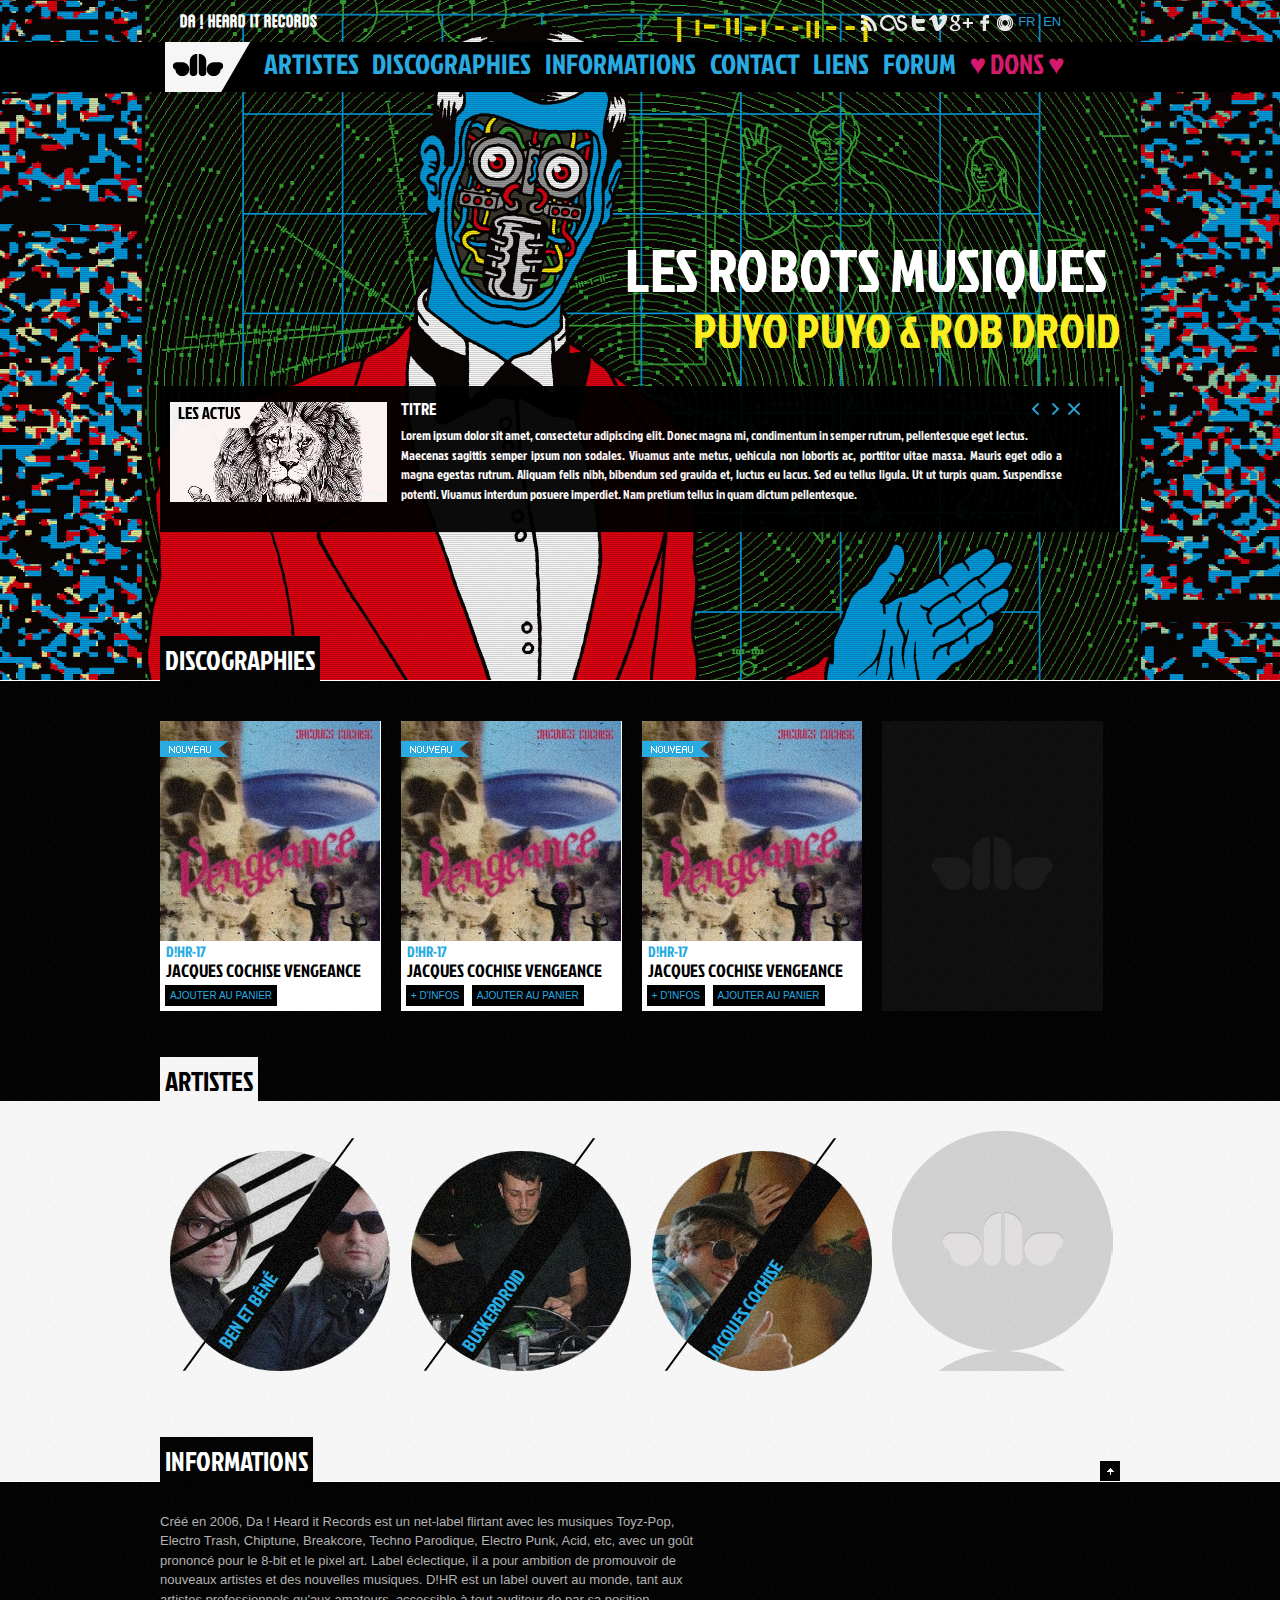
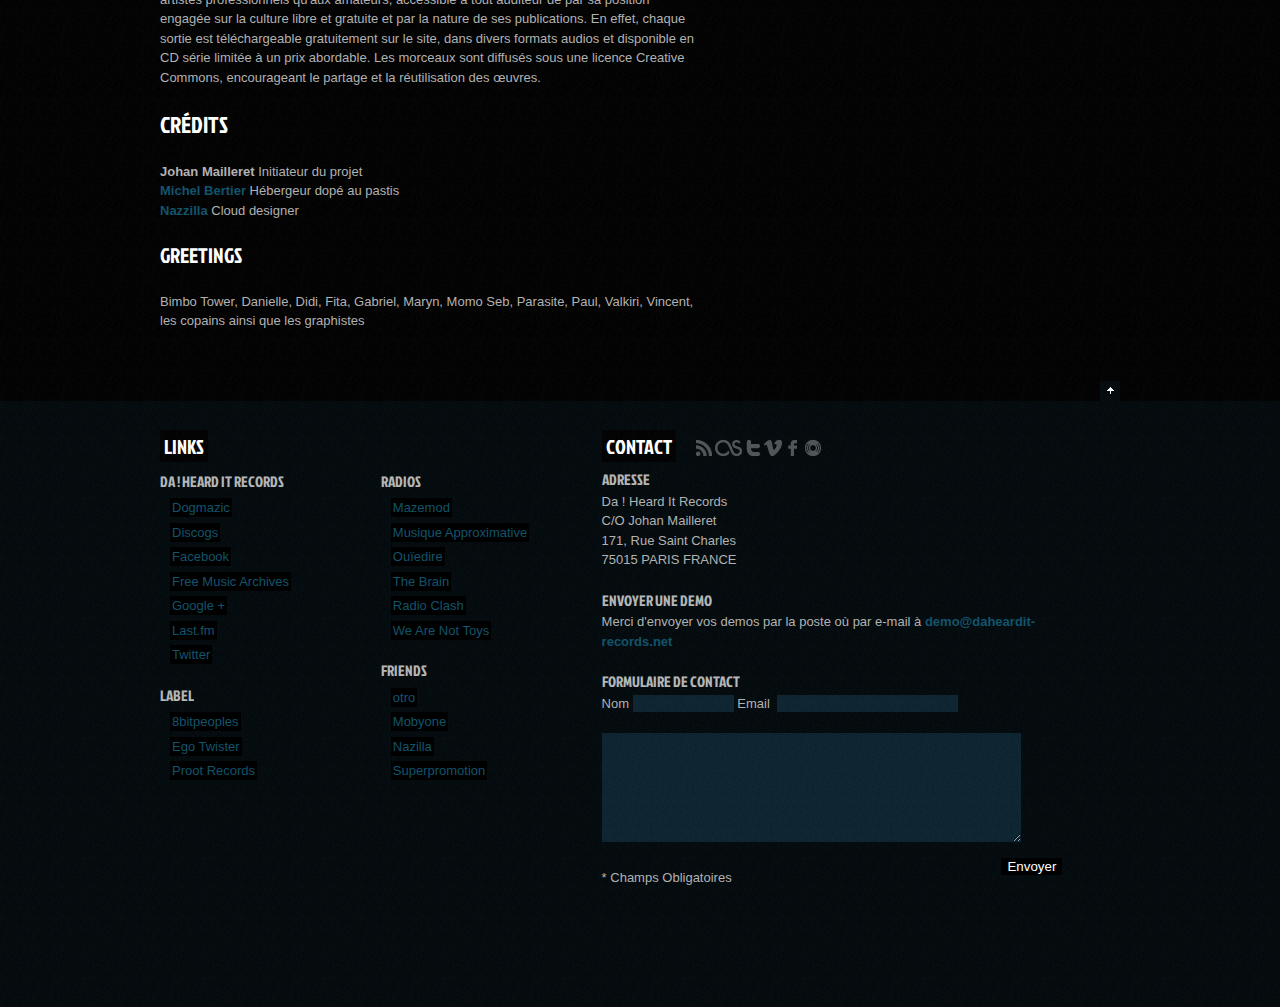
==== commit 5c1aee5c: "new" ====
--- a/index.html
+++ b/index.html
@@ -17,8 +17,9 @@
 	<link rel="stylesheet" type="text/css" media="all" href="css/lib/960.gs/text.css" />
 	<link rel="stylesheet" type="text/css" media="all" href="css/lib/960.gs/fluid_grid.css" />
 
-	<link rel="stylesheet" href="css/ananas.css">
-	
+	<link rel="stylesheet" href="css/newcss.css">
+	    <link rel="shortcut icon" href="favicon.png" />
+
 <!-- 	<link href='http://fonts.googleapis.com/css?family=Jockey+One' rel='stylesheet' type='text/css'>
 -->
 <!-- prefix-free -->
@@ -108,7 +109,9 @@
 				</div>
 			</div> <!-- end of header -->
 
-			<div class="clear"></div> 
+
+
+	<div class="clear"></div>
 
 			<div class="grid_12 releases">
 				<div class="category_content">
@@ -118,9 +121,10 @@
 
 			<div class="clear"></div> 
 
+
 			<div class="grid_12 releases_discography">			  
 				<div class="releases_discography_listing_all">
-					<div class="grid_3 releases_discography_number alpha">
+					<div class="grid_3 releases_discography_number releases_discography_number_first ">
 						<span class="calque_releases"> </span>
 						<img src="pics/icon/nouveau.png" alt="" class="releases_discography_last_release"/>	
 
@@ -132,7 +136,7 @@
 						</ul>
 					</div><!-- end of grid_3 releases_discography_number  -->
 
-					<div class="grid_3 releases_discography_number alpha">
+					<div class="grid_3 releases_discography_number ">
 						<span class="calque_releases"> </span>
 						<img src="pics/icon/nouveau.png" alt="" class="releases_discography_last_release"/>	
 						<img src="pics/artwork/thumb_01.png" alt=""/>
@@ -144,7 +148,7 @@
 						</ul>
 					</div><!-- end of grid_3 .releases_discography_number  -->
 
-					<div class="grid_3 releases_discography_number alpha">
+					<div class="grid_3 releases_discography_number ">
 						<span class="calque_releases"> </span>
 						<img src="pics/icon/nouveau.png" alt="" class="releases_discography_last_release"/>	
 						<img src="pics/artwork/thumb_01.png" alt=""/>
@@ -155,8 +159,8 @@
 							<li><a href="">Ajouter Au Panier</a></li>
 						</ul>
 					</div><!-- end of grid_3 releases_discography_number  -->
-					<div class="grid_3 releases_discography_number_default alpha">
-						
+					<div class="grid_3 releases_discography_number_default ">
+		
 					</div><!-- end of grid_3 releases_discography_number -->
 
 				</div><!-- end of releases_discography -->
@@ -187,7 +191,7 @@
 						<span class="calque_artists"> </span>
 						<img src="pics/artists/cochise.jpg" alt="" class="artists_pictures" />
 						<p class="artists_title"><a href="">jacques cochise</a></p>
-					</div><!-- end of grid_3 -->
+					</div><!-	- end of grid_3 -->
 
 					<div class="grid_3 artists_show_default">
 					</div><!-- end of grid_3 -->
@@ -225,7 +229,8 @@
 					</div><!-- end of .infos_descr -->
 
 					<div class="grid_5 infos_vids">
-						<iframe src="http://player.vimeo.com/video/5997914?byline=0&amp;portrait=0" width="350" height="300" class="border-vids" frameborder="0"></iframe>
+						<iframe src="http://player.vimeo.com/video/5997914?byline=0&amp;portrait=0" width="350" height="300" class="infos_vids_embed" frameborder="0"></iframe>
+
 					</div><!-- end of infos_vids -->
 				</div><!-- end of .infos-->
 			</div><!-- end of .infos content -->
--- a/css/newcss.css
+++ b/css/newcss.css
@@ -0,0 +1,867 @@
+/* TYPO */
+
+@font-face 
+{
+  font-family: 'Blanch Caps';
+  src: url('../typo/blanch_caps.ttf');
+}
+
+@font-face 
+{
+  font-family: 'Jockey One';
+  src: url('../typo/JockeyOne-Regular.ttf');
+}
+
+
+/* HTML & BODY */
+
+body
+{
+  padding:0px;
+  font-family: "Arial", Helvetica, sans-serif;
+}
+
+html 
+{
+  font-size:62.5%;
+}
+
+/* CENTER CONTENT */
+
+.category_content,
+.releases_discography_listing_all,
+.artists_content,.header_content,
+.header_news_1_content,
+.header_news_2_content,
+.open_releases_content,
+.header_nav_3_content,
+.infos_content,
+.footer_content,
+.release_content,
+.open_release, 
+.open_artists{ 
+  width:960px;
+  margin-left: auto;
+  margin-right: auto;
+} 
+
+/* CALQUES */
+
+.header_calque
+{
+  background-image:url("../pics/pattern/pat-header.png");
+  background-repeat: repeat;
+  width: 100%;
+  height:680px;
+  position:absolute;
+}
+
+
+.calque_releases
+{
+  position:absolute;
+  height:220px;
+  width:220px;
+  background-image:url("../pics/releases/img-release.png");
+}
+
+.calque_releases:hover
+{
+  background-image:url("../pics/releases/img-release-hover.png");
+}
+
+.calque_artists 
+{
+  position:absolute;
+  height:233px;
+  width:220px;
+  margin-top:-3px!important;
+  background-image:url("../pics/artists/img-artist.png");
+}
+
+.calque_artists:hover
+{
+  background-image:url("../pics/artists/img-artist-hover.png");
+}
+
+
+/* HEADER */
+
+ .header 
+ {
+  background-image:url("../pics/bg_header/01.gif");
+  background-position: center center;
+  background-repeat: repeat;
+  width: 100%;
+  height:680px;
+}
+
+
+
+.header_nav_2
+ {
+  margin-top:12px!important;
+}
+
+.header_nav_2_icon li 
+{
+  display:inline;
+  padding:0px;
+  margin:0px;
+  opacity:0.9;
+}
+
+.header_nav_2_icon li:hover 
+{
+  opacity:1;
+}
+
+.header_title_dhr a 
+{
+  color:#FFF;
+  text-decoration:none;
+  margin-bottom:-10px;
+  font-family: 'Blanch Caps', sans-serif;
+  margin-left:20px;
+}
+
+
+.header_nav_2_button_lang 
+{
+ background-color:#000;
+}
+
+.header_nav_2_button_lang a 
+{
+ color: #29ABE2;
+ text-decoration:none;
+ padding:2px;
+font-family: 'Blanch Caps', sans-serif;
+
+}
+
+.header_nav_3 
+{
+ width:100%!important;
+ background-color:#000;
+ height:50px;
+ margin-top:-20px;
+}
+
+.header_nav_3 ul 
+{
+  background-color:#000;
+}
+
+.header_nav_3 li
+{
+  color:#29ABE2;
+  list-style-type:none;
+  display:inline;
+  margin:5px;
+  font-family: 'Jockey One', sans-serif;
+}
+
+.header_nav_3 a 
+{
+  color:#29ABE2;
+  text-decoration:none;
+  text-transform:uppercase;
+  font-size:28px;
+  font-size:2.8rem}
+
+
+
+  .header_nav_3_button_donate a
+  {
+    color:#ea1D78;
+    opacity:0.9;
+  }
+
+  .header_nav_3_button_donate a:hover  {opacity:1;}
+
+ 
+ .header_news_1_content,.header_news_2_content 
+ {
+   font-family: 'Jockey One', sans-serif;
+   text-align:right;
+   margin-top:112px;}
+
+   .header_news_1_content a,.header_news_2_content a  
+   {
+     text-decoration:none;
+   }
+
+   .header_news_1_content h1 
+   {
+    margin-bottom:-20px;
+    margin-right:13px;
+  }
+
+  .header_news_1_content h1 a 
+  {
+   color:#FFF;
+   font-weight:lighter;
+   font-size:60px;
+   font-size:6rem;
+ }
+ 
+ .header_news_1_content h2 a 
+ {
+   color:#fced20;
+   font-weight:lighter;
+   font-size:48px;
+   font-size:4.8rem
+ }
+
+
+  .header_news_2
+  {
+   background-color:#000;
+   opacity:0.95;
+   padding-top:10px;
+   min-height:90px;
+  border-right:2px solid #28abe3; }  
+
+ .header_news_2_nav
+ {
+  padding-bottom:5px;
+  float:right;
+  margin-top:-10px;
+}
+
+.header_news_2_nav a 
+{
+  padding:0px 2px 0px 2px;
+}
+
+.header_news_2_title 
+{    
+  font-family: 'Jockey One', sans-serif;
+  color:#FFF;
+  font-weight:lighter;
+  margin-left:20px;
+  text-transform:uppercase;
+  margin-bottom:5px;
+  font-size:17px;
+  font-size:1.7rem;
+  text-align:left;
+}
+
+.header_news_2_title a
+{
+  color:#FFF;
+}
+
+.header_news_2_pictures
+{
+  padding-bottom:0px;
+  margin-top:-4px;
+}
+
+.header_news_2_pictures img 
+{
+  margin:10px;
+}
+
+.header_news_2_descr p
+{
+  color:#FFF;
+  margin:0px 10px 0px 10px;
+  padding:0px 10px 0px 10px;
+  font-size:13px;
+  font-size:1.3rem;
+  text-align:justify;
+}
+
+/* DISCOGS */
+
+.releases_discography
+ {
+   background-image:url(../pics/pattern/pat-bg.png);
+   background-repeat:repeat;
+   background-color:#000;
+   padding:30px 0px 40px 0px;
+   }
+
+
+ .releases_discography_number_default 
+ {
+  background-image:url(../pics/releases/img-release-default.png);
+  height:290px;
+  width:220px;
+  margin-left:10px;
+  margin-top:10px;
+}
+
+.releases_discography_number
+{
+  background-color:#FFF;
+}
+
+.releases_discography_number_first
+{
+  margin-left:0px!important;
+}
+.releases_discography_number h1 
+{
+  padding:0px;
+  margin:0px 0px -6px -4px;
+}
+
+.releases_discography_last_release 
+{
+  background-repeat:no-repeat;
+  height:16px;
+  width:68px;
+  position: absolute;
+  margin-top:20px;
+}
+
+
+
+.releases_discography_number h1 
+{ 
+ padding:0px 0px 0px 10px;
+ font-size:15px;
+ font-size:1.5rem;
+}
+
+.releases_discography_number h2 
+{
+ padding:0px 0px 0px 10px;  
+ font-size:18px;
+ font-size:1.8rem;
+ margin-left:-4px;
+}
+
+.releases_discography_number h1 a 
+{
+  color:#29ABE2;
+  text-decoration:none;
+  text-transform:uppercase;
+  font-weight:normal;
+  font-family: 'Jockey One', sans-serif;
+}
+
+.releases_discography_number h2 a 
+{
+  color:#000;
+  text-decoration:none;
+  text-transform:uppercase;
+  margin-top:-5px;
+  font-weight:normal;
+  font-family: 'Jockey One', sans-serif;
+}
+
+ul.releases_discography_button 
+{
+  margin-top:-20px;
+  margin-left:3px;
+  padding-bottom:0px;
+  margin-bottom:6px;
+}
+
+.releases_discography_button  li
+{
+ display:inline;
+ padding:2px;
+ margin:0px;
+ font-size:10px;
+ font-size:1rem;
+}
+
+.releases_discography_button li a 
+{
+  background-color:#000;
+  color:#29ABE2;
+  text-decoration:none;
+  padding:5px;
+  font-weight:normal;
+  text-transform:uppercase;
+}
+
+/* Artists */
+
+
+  .artists
+  {
+    background-color:#000;
+    background-image:url(../pics/pattern/pat-bg.png);
+    background-repeat:repeat;
+  }  
+
+.artists_listing_all
+{
+ background-image:url(../pics/pattern/pat-bg.png);
+ background-repeat:repeat;
+ background-color:#fff;
+ padding:30px 0px 100px 0px;
+}
+
+.artists_pictures
+ {
+ border-radius:200px;
+ margin-top:10px;
+ }
+
+
+.artists_title a
+{
+  color:#29ABE2; 
+  text-transform:uppercase;
+  text-decoration:none; 
+}
+
+p.artists_title 
+{
+  position: absolute;
+  font-weight:lighter;
+  font-family: 'Jockey One', sans-serif;
+  margin-top:-75px;
+  margin-left:35px;
+  transform:rotate(-55deg);
+  font-size:19px;
+  font-size:1.9rem;
+}
+
+.artists h1
+{
+ background-color:#FFF;
+ color:#000;
+}
+
+
+
+  .tags h1{
+  line-height:24px;
+  position:relative;
+
+  } 
+
+.tags h1{
+ background-color:#FFF;
+ color:#000;
+  text-decoration:none;
+ 
+  } 
+.tags h1:after{
+  content:"";
+  float:left;
+  position:absolute;
+  top:0;
+  width:0;
+  height:0;
+  border-color: transparent transparent  transparent #FFF ;
+margin-left:5px;
+  border-style:solid;
+  border-width: 40px 40px 0px 40px ;    
+  } 
+  
+
+
+
+/* TEST */
+
+
+.artists_show_default 
+{
+  background-image:url(../pics/artists/img-artist-default.png);
+  height:240px;
+  width:250px;
+  margin-left:10px;
+}
+
+
+/* INFOS */
+
+.infos
+{
+ background-image:url(../pics/pattern/pat-bg.png);
+ background-repeat:repeat;
+ background-color:#000;
+ padding:30px 0px 50px 0px;
+}
+
+.infos_button_top 
+{
+ margin-top:20px!important;
+
+ background-image:url(../pics/pattern/pat-bg.png);
+ background-repeat:repeat;
+ background-color:#000; 
+}
+
+
+.infos_descr h1,
+.infos_descr h2,
+.infos_descr h3,
+.infos_descr h4
+{
+  color:#FFF;
+  font-family: 'Jockey One', sans-serif;
+  font-weight:normal;
+  text-transform:uppercase;
+}
+
+.infos_descr 
+{
+
+  color:#b2b2b2;
+  text-align:left;
+}
+
+.infos_descr li 
+{
+  list-style-type:none;
+  margin-left:0px;
+}
+
+.infos_descr a
+{
+  color:#12546c;
+  text-decoration:none;
+}
+
+.infos_vids
+{
+ margin-left:20px;
+ width:276px;
+ }
+
+
+/* FOOTER */
+
+.footer
+{
+ background-image:url(../pics/pattern/pat-foot.png);
+ background-repeat:repeat;
+ background-color:#000;
+ padding:30px 0px 100px 0px;
+}
+
+.footer_content p  {color:#FFF;}
+ 
+ .footer_content h1, .footer_content h2 
+ {
+  font-weight:normal;
+  text-transform:uppercase;
+  font-family: 'Jockey One', sans-serif;
+} 
+
+  .footer_content h1 
+  {
+   color:#FFF;
+   background-color:#000;
+   background-image:url(../pics/pattern/pat-bg.png);
+   background-repeat:repeat;
+   display:inline;
+   padding:2px 4px 2px 4px;
+   font-size:20px;
+   font-size:2rem;
+ }
+
+  .footer_content h2
+ {
+  color:#FFF;
+  font-size:15px;
+  font-size:1.5rem;
+  opacity:0.7;
+  margin:10px 0px 0px 0px;
+ } 
+
+ .footer_links_1 ul, li, .footer_links_2 ul, li 
+ {
+  list-style-type:none;
+}
+
+.footer_links_1 li, .footer_links_2 li 
+{
+  margin:5px 0px 5px 0px;
+  padding-left:10px;
+}
+.footer_links_1 li a, .footer_links_2 li a 
+{
+  color:#12546C;
+  background-color:#000;
+  padding:2px;
+  text-decoration:none;
+}
+
+.footer p 
+{
+  color:#b2b2b2;
+}
+
+.footer_content p a 
+{
+    color:#12546C;
+    text-decoration:none;
+}
+.footer_links_2
+{
+  margin-top:30px;
+}
+.footer_nav_1 li 
+{
+  display:inline;
+  padding:0px;
+  margin:0px;
+}
+
+.footer_nav_1 li:hover {opacity:1;}
+
+ul.footer_nav_1 
+{
+  margin:-25px 0px 0px 20%;
+  opacity:0.3;
+  padding:2px;
+
+}
+
+
+.footer_button_top
+{
+ margin-top:-50px!important;
+
+ background-image:url(../pics/pattern/pat-foot.png);
+ background-repeat:repeat;
+ background-color:#000;
+}
+
+.footer_content input,.footer_content textarea  
+{
+  border:0px;
+   background-image:url(../pics/pattern/pat-foot.png);
+ background-repeat:repeat;
+ background-color:#0B1D27;
+}
+
+.footer_content input.valid 
+{
+  background-color:#000!important;
+  color:#FFF;
+   background-image:none;
+ background-repeat:repeat;
+ float:right;
+ margin-top:-10px;
+}
+/* OPEN RELEASE */
+
+.open_releases_content,.open_artits_content 
+{
+  padding-top:20px;
+}
+
+h1.open_releases_catalog , h2.open_releases_artist, h3.open_releases_album,h1.open_releases_title, h2.open_releases_title
+ {
+   font-weight:normal;
+   text-transform:uppercase;
+   font-family: 'Jockey One', sans-serif;
+ }
+
+h1.open_releases_catalog
+{
+  color: #29abe2;
+  font-size:20px;
+  font-size:2rem;
+}
+
+h2.open_releases_artist
+{
+  font-size:33px;
+  font-size:3.3rem;
+  color:#b2b2b2;
+  margin-top:-30px;
+}
+
+h2.open_releases_artist a
+{
+  color:#000;
+  text-decoration:none;
+}
+
+h3.open_releases_album
+{
+
+   color:#b2b2b2;
+  font-size:33px;
+  font-size:3.3rem;
+  margin-top:-40px;
+}
+
+
+.open_releases_playlist li a
+{
+  background-color: #e6e6e6;
+  width:440px;
+  display: block;
+  margin:3px 0px 0px -40px;
+  padding:2px;
+}
+
+.open_releases_playlist a:hover 
+{
+  color:#FFF;
+  text-decoration:none;
+  background-color:#1a1a1a;
+
+}
+
+ul.open_releases_playlist
+{
+  margin: 0.75em 0;
+  padding: 0 1em;
+  list-style: none;
+}
+
+
+.open_releases li a 
+{
+  text-decoration:none;
+  color:#000;
+}
+
+.open_releases_playlist_button
+{
+  border-color: transparent #111;
+  border-style: solid;
+  border-width: 0.35em 0 0.35em 0.45em;
+  display: block;
+  height: 0;
+  width: 0;
+  left: -1em;
+}
+.open_releases_press_text
+{
+  color:#666;
+  margin-top:-10px; 
+  padding-bottom:20px;
+}
+
+ul.open_releases_button
+{
+  margin-bottom:10px;
+  text-align:right;
+}
+
+.open_releases_button li 
+{
+
+  background-color:transparent;
+  list-style-type:none;
+  display:inline;
+  padding:0;
+  margin:0;
+}
+
+.button_open_releases_retour:hover
+{
+  background-image:url("../pics/button/releases/retour-hover.png");
+  height:35px;
+  width:35px;
+  z-index:;
+}
+.open_releases_buy 
+{
+  background-color:#1a1a1a;
+  color:#FFF;
+  font-weight:bold;
+  padding:5px;
+  min-height:20px;
+  font-size:12px;
+  font-size:1.2rem;}
+
+  .open_releases_buy img 
+  {
+    padding:0px 2px 0px 2px;
+  }
+
+  .open_releases_price 
+  {
+    float:left;
+  }
+  .open_releases_market 
+  {
+    float:right;
+  }
+
+  .open_releases_buy a 
+  {
+    color:#FFF;
+    text-decoration:none; 
+  }
+
+  ul.open_releases_download
+  {
+    margin:-10px 0px 10px -25px;
+  }
+
+  .open_releases_download li 
+  {
+    display:inline;
+    padding:5px;
+    background-color:#e6e6e6;
+    font-size:12px;
+    font-size:1.2em;
+  }
+
+  .open_releases_share
+  {
+    color:#666;
+    font-size:12px;
+    font-size:1.2rem;
+  }
+
+/* A TRIER */
+
+ .releases,.category_infos  
+  {
+   background-color:transparent;
+   margin-top:-40px!important;
+   margin-top:-10px;
+ }
+
+
+ .artists h1,
+ .releases h1,
+ .category_infos h1
+ {
+   font-family: 'Jockey One', sans-serif;
+   font-weight:lighter;
+   background-image:url(../pics/pattern/pat-bg.png);
+   background-repeat:repeat;
+   display:inline;
+   padding:5px;
+   margin:0px 0px 0px 0px;
+   text-transform:uppercase;
+   font-size:27px;
+   font-size:2.7rem
+ }
+
+ .infos_button_top,.footer_button_top 
+ {
+  float:right;
+  padding:0px;
+  margin:0px 0px 0px 0px;
+  height:20px;
+  width:20px;
+  text-align:center;
+}
+
+.releases h1,
+.category_infos h1
+{
+ background-color:#000;
+ color:#FFF;
+}
+
+.releases_discography_number,.artists_show
+{
+  font-weight:none;
+  margin:10px;
+}
+
+
+
+
